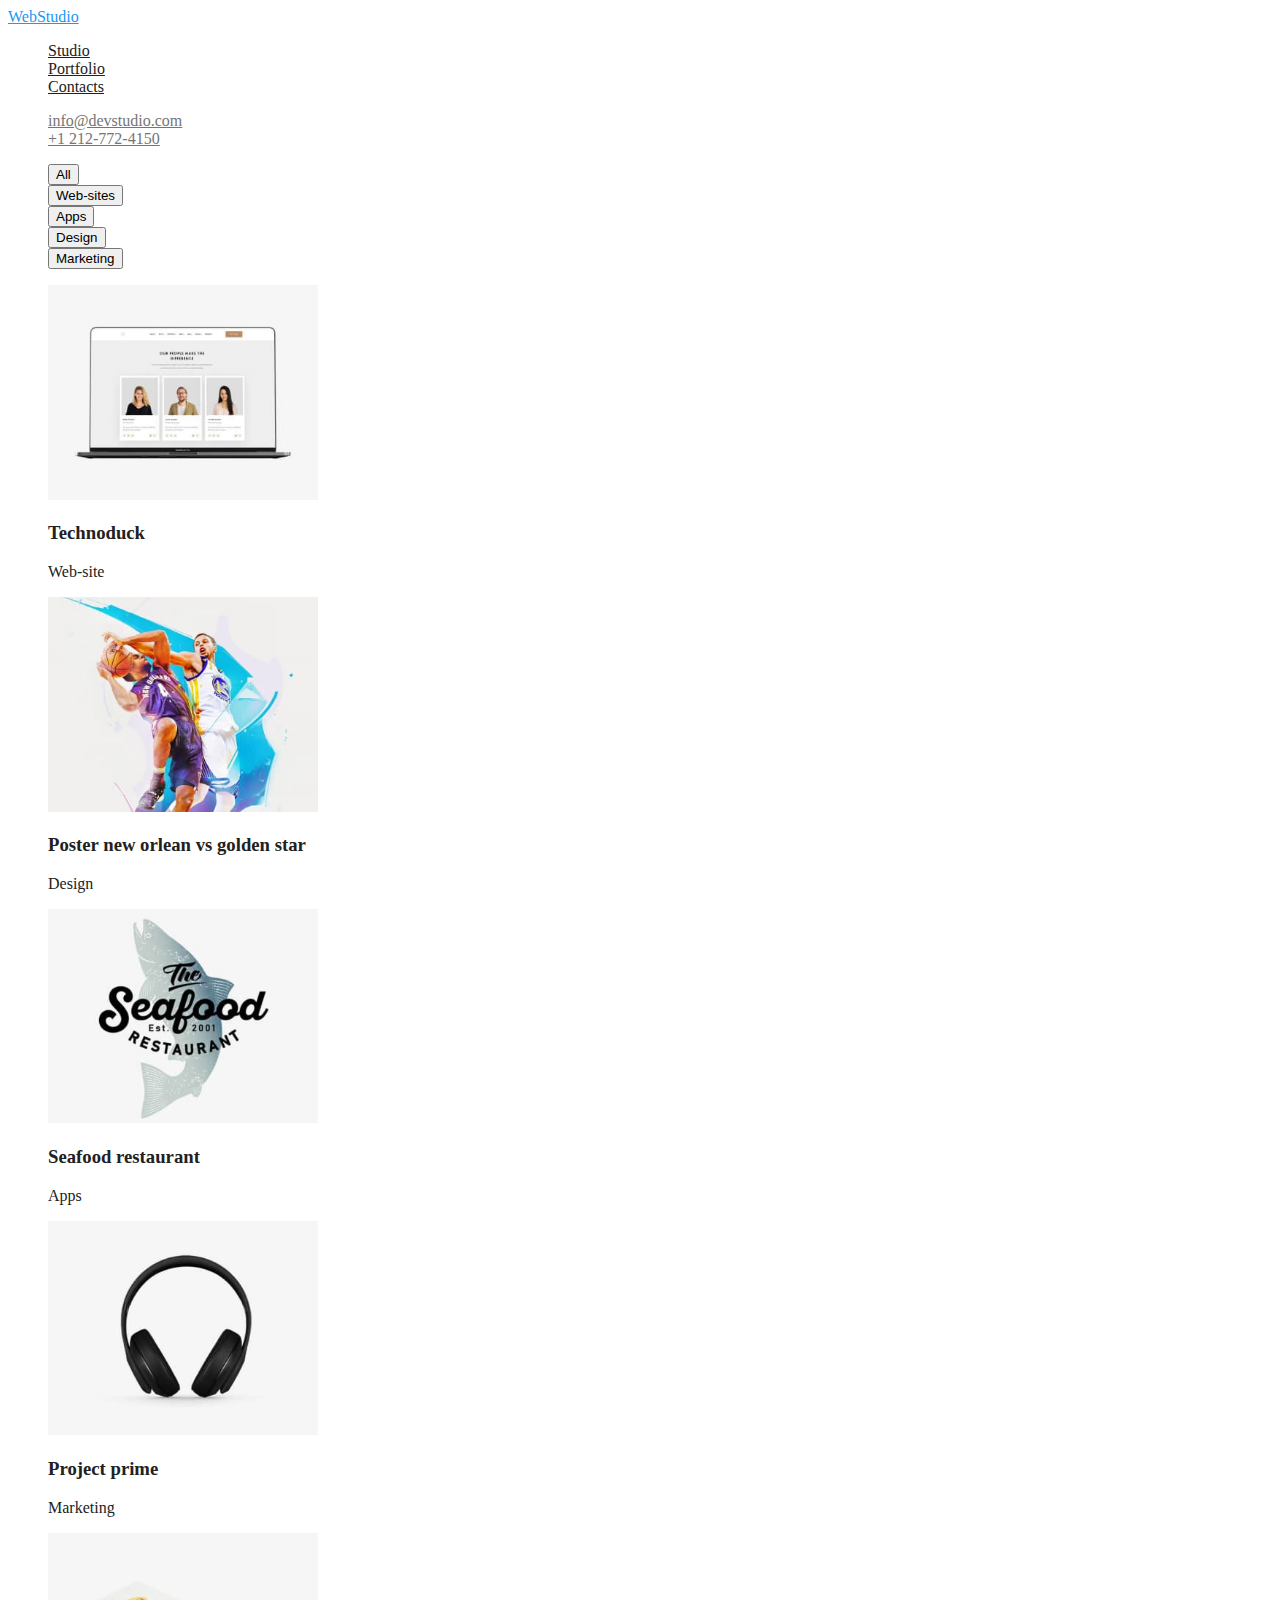
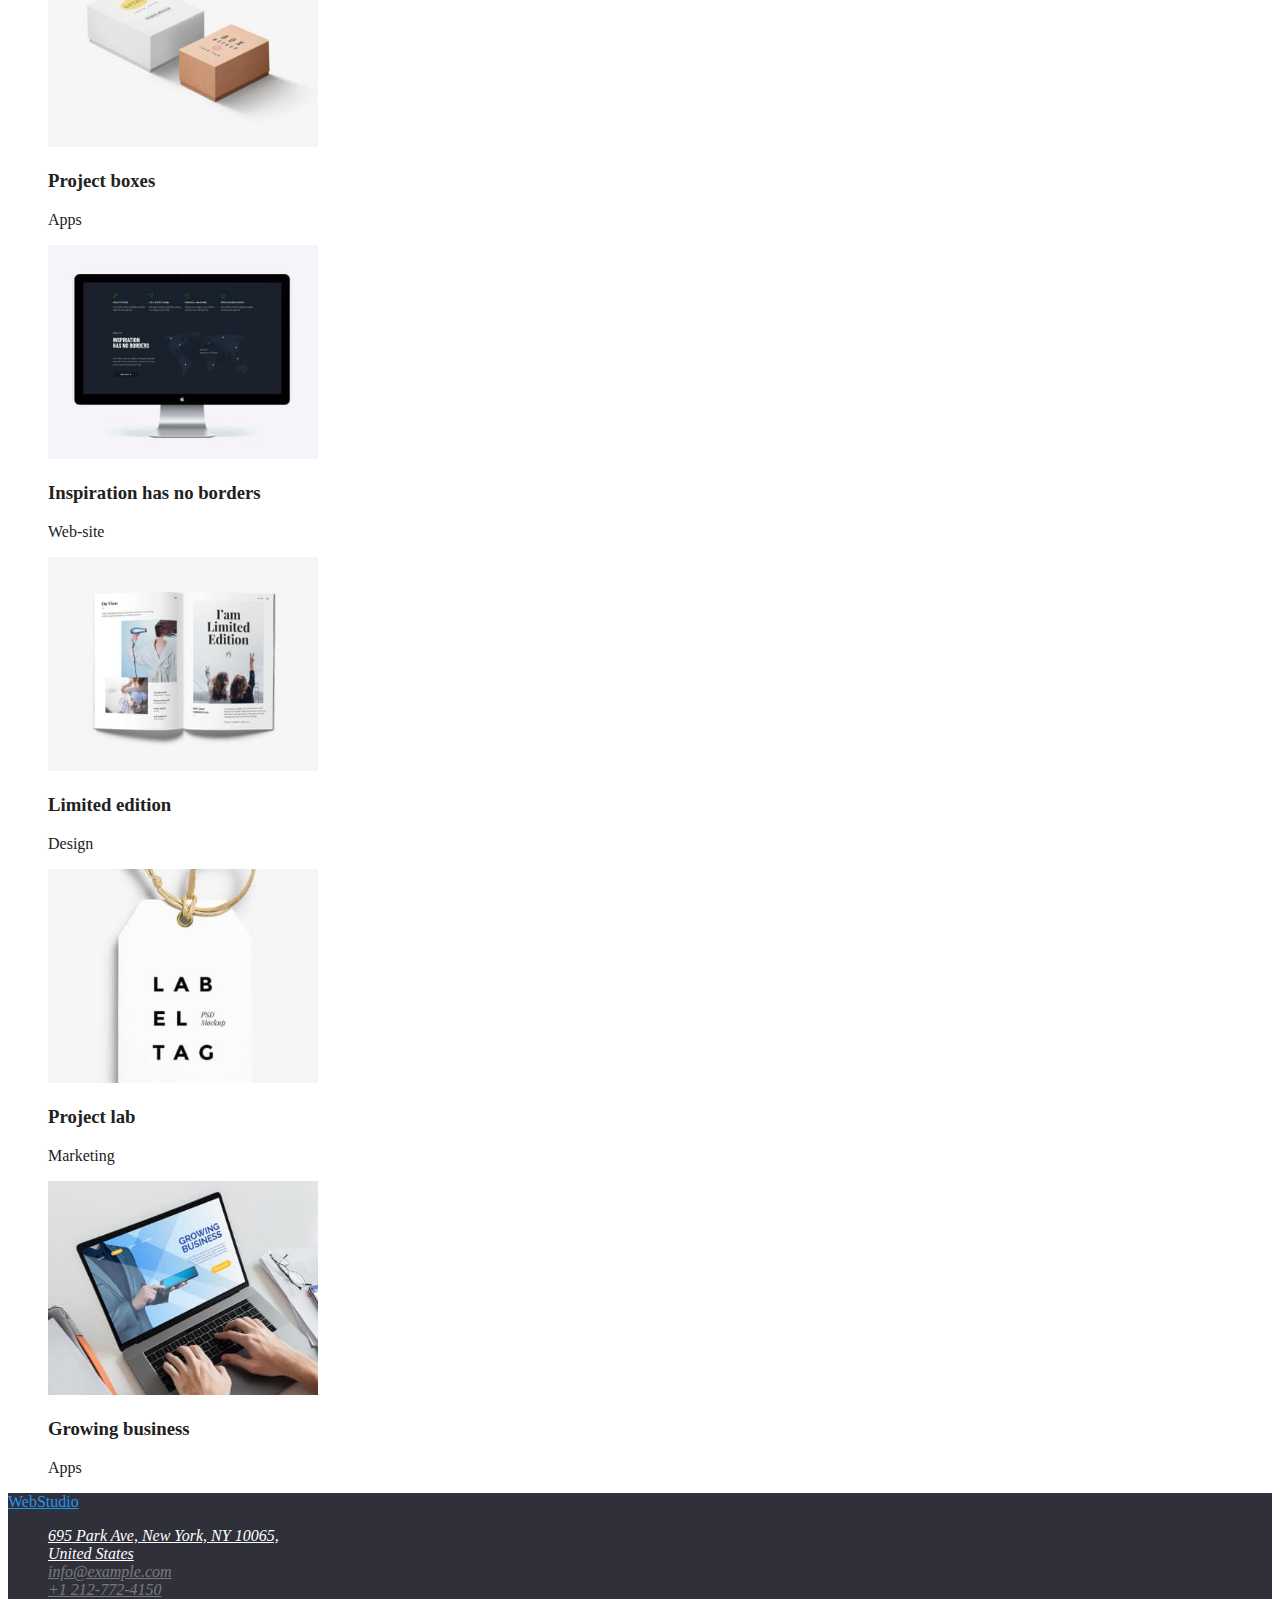
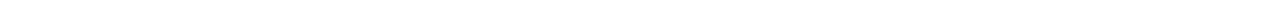
==== portfolio.html @ e053b5c0 "Добавляє стилі кнопкам та силкам" ====
<!DOCTYPE html>
<html lang="en">
<head>
    <meta charset="UTF-8">
    <meta http-equiv="X-UA-Compatible" content="IE=edge">
    <meta name="viewport" content="width=device-width, initial-scale=1.0">
    <title>Potfolio</title>
    <link rel="stylesheet" href="./css/styles.css">
</head>
<body>
    <header>
        <nav class="nav">
            <a href="./index.html" class="nav-logo">WebStudio</a>
            <ul class="nav-list">
                <li><a href="./index.html" class="nav-link">Studio</a></li>
                <li><a href="./portfolio.html" class="nav-link">Portfolio</a></li>
                <li><a href="" class="nav-link">Contacts</a></li>
            </ul>
        </nav>
       <ul class="lists">
        <li><a href="mailto:info@devstudio.com" class="list-link">info@devstudio.com</a></li>
        <li><a href="tel:+12127724150" class="list-link">+1 212-772-4150</a></li>
       </ul>
    </header>
    <main>
        <section>
            <h2 hidden>Links</h2>
            <ul class="lists">
                <li><button type="button" class="list-btn">All</button></li>
                <li><button type="button" class="list-btn">Web-sites</button></li>
                <li><button type="button" class="list-btn">Apps</button></li>
                <li><button type="button" class="list-btn">Design</button></li>
                <li><button type="button" class="list-btn">Marketing</button></li>
            </ul>
            <ul class="lists">
                <li>
                        <img src="./images/technoduck.jpg" alt="technoduck" width="270">
                        <h3>Technoduck</h3>
                        <p>Web-site</p>
            
                </li>
                <li>
                        <img src="./images/poster.jpg" alt="poster" width="270">
                        <h3>Poster new orlean vs golden star</h3>
                        <p>Design</p>
                </li>
                <li>
                        <img src="./images/seafood.jpg" alt="seafood" width="270">
                        <h3>Seafood restaurant </h3>
                        <p>Apps</p>
                </li>
                <li>
                        <img src="./images/project.jpg" alt="project" width="270">
                        <h3>Project prime</h3>
                        <p>Marketing</p>
                </li>
                <li>
                        <img src="./images/project-boxes.jpg" alt="project-boxes" width="270">
                        <h3>Project boxes</h3>
                        <p>Apps</p>
                </li>
                <li>
                        <img src="./images/inspiration.jpg" alt="inspiration" width="270">
                        <h3>Inspiration has no borders</h3>
                        <p>Web-site</p>
                </li>
                <li>
                        <img src="./images/limited.jpg" alt="limited" width="270">
                        <h3>Limited edition</h3>
                        <p>Design</p>
                </li>
                <li>
                        <img src="./images/project-lab.jpg" alt="project-lab" width="270">
                        <h3>Project lab</h3>
                        <p>Marketing</p>
                </li>
                <li>
                        <img src="./images/growing.jpg" alt="growing" width="270">
                        <h3>Growing business</h3>
                        <p>Apps</p>
                </li>
            </ul>
        </section>
    </main>
    <footer class="footer">
    <a href="./index.html" class="nav-logo">WebStudio</a>
    <address>
    <ul class="lists">
        <li><a href="https://goo.gl/maps/N6QWvGhrMjkVAGEb9" target="_blank" rel="noopener noreferrer nofollow" class="link-place">695 Park Ave, New York, NY 10065,<br> United States</a></li>
        <li><a href="mailto:info@example.com" class="link-adress">info@example.com</a></li>
        <li><a href="tel:+12127724150 " class="link-adress">+1 212-772-4150 </a></li>
    </ul>
    </address>
   </footer>
</body>
</html>
---- css/styles.css ----
body{
    color: #212121;
}
/*header*/
.nav-list{
    list-style: none;
}
.nav-logo {
    color: #2196F3;
}
.nav-link{
    color: #212121;
}
.nav-link:hover,.nav-link:focus{
     color: #2196F3;
}
.lists{
    list-style: none;
}
.list-link{
    color: #757575;
}
.list-link:hover,.list-link:focus{
    color: #2196F3;
}
.list-btn:hover, .list-btn:focus{
    background-color: #2196F3;
    color: #FEFEFE;
    cursor: pointer;

}
.section-hero{
    background-color: #2F303A;
}
.title{
    color: #ffff;
}
/*footer*/
.footer{
    background-color: #2F303A;
}
.link-place{
    color: #ffff;

}
.link-place:hover, .link-place:focus{
  color: #2196F3;
}
.link-adress{
    color: #FFFFFF99;
    opacity: 0.6;
}
.link-adress:hover, .link-adress:focus{
    color:#2196F3;
}
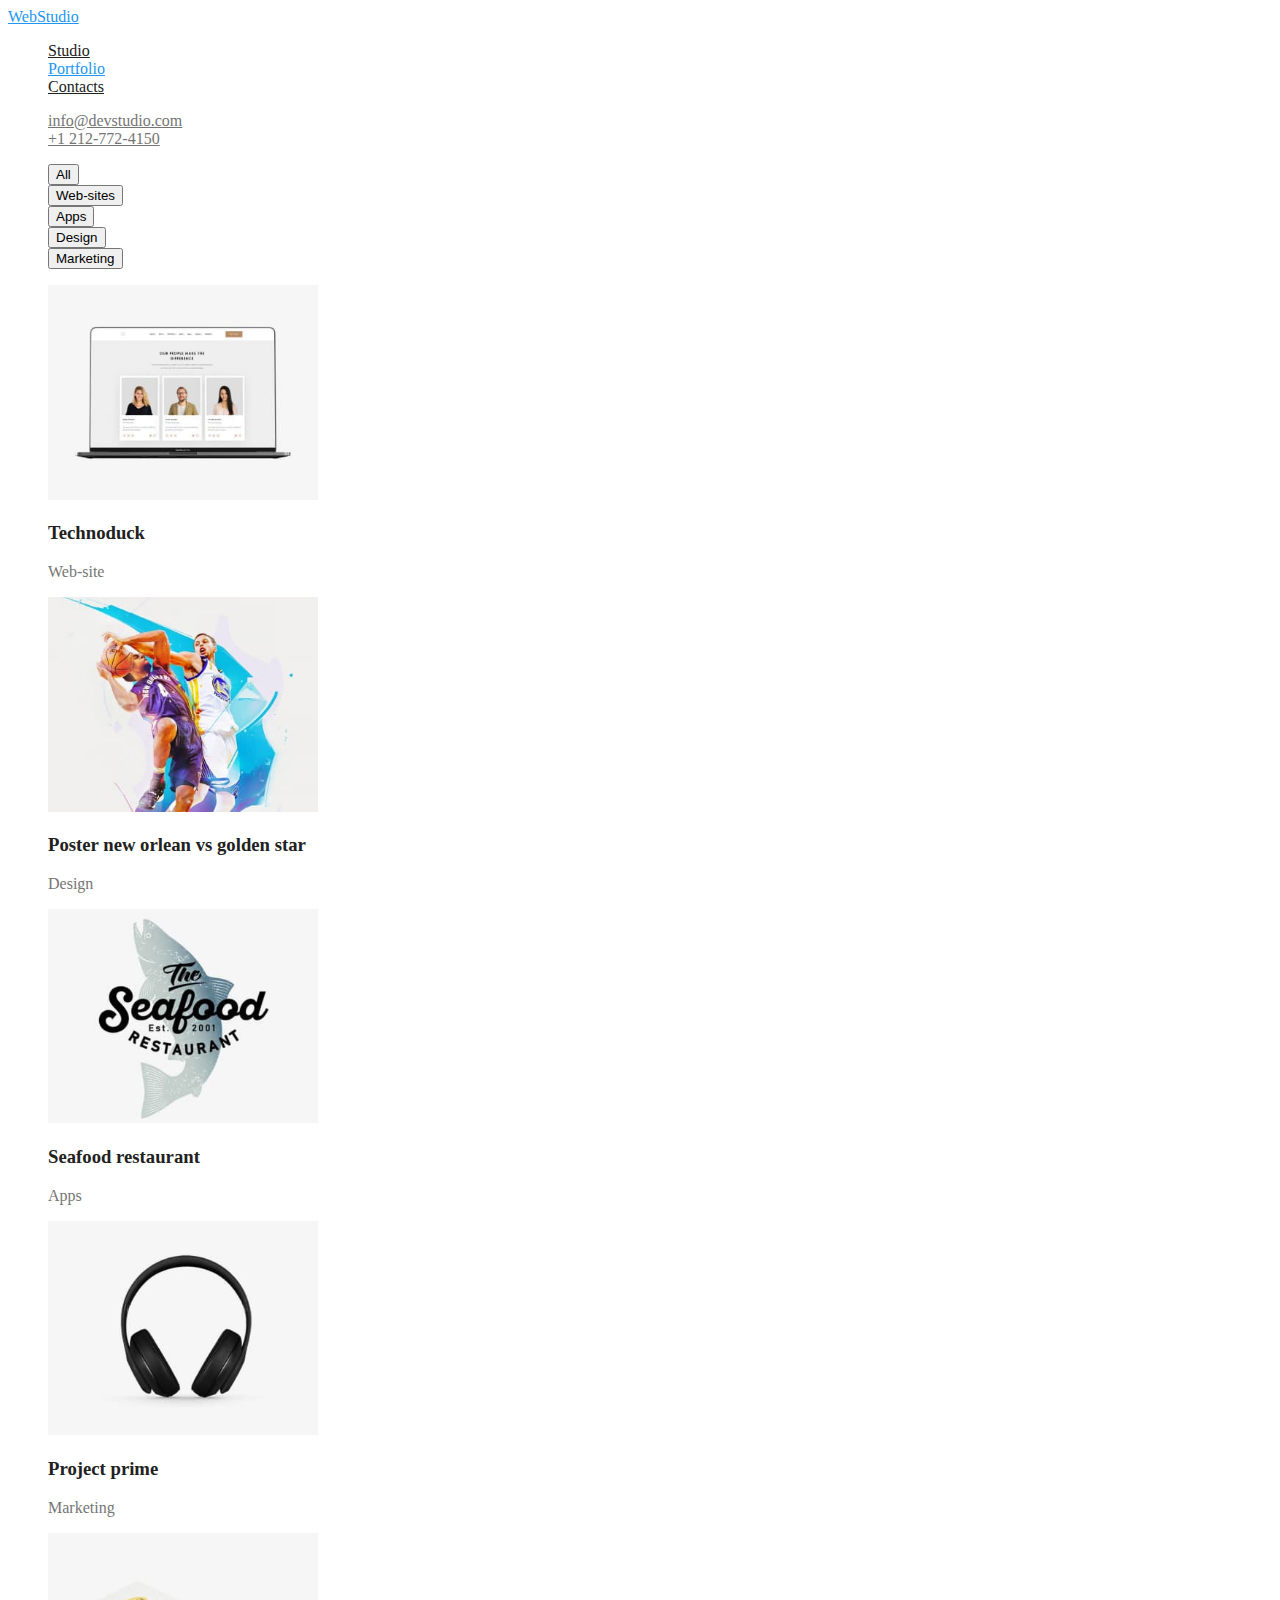
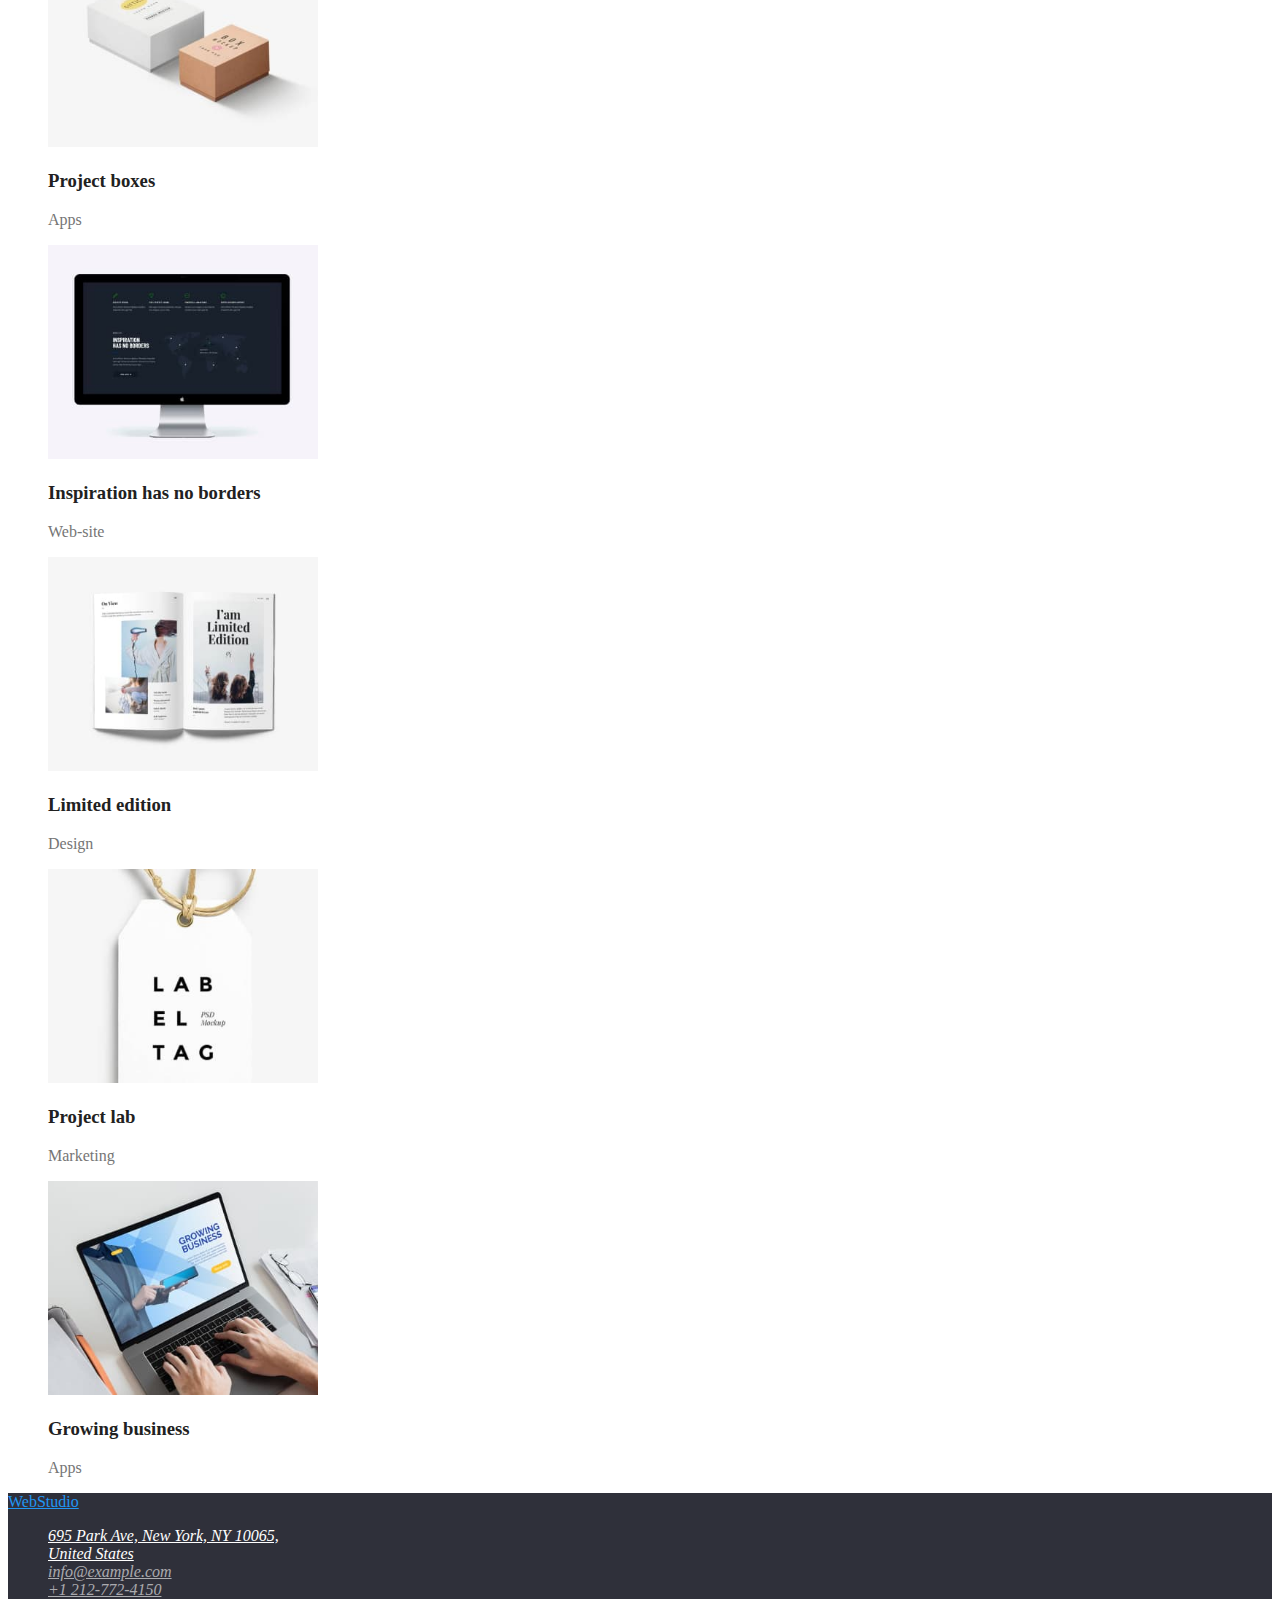
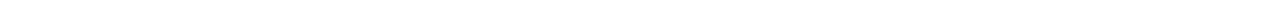
==== commit c98cc373: "add colors" ====
--- a/portfolio.html
+++ b/portfolio.html
@@ -9,12 +9,12 @@
 </head>
 <body>
     <header>
-        <nav class="nav">
-            <a href="./index.html" class="nav-logo">WebStudio</a>
+        <nav class="site-nav">
+            <a href="./index.html" class="logo">WebStudio</a>
             <ul class="nav-list">
-                <li><a href="./index.html" class="nav-link">Studio</a></li>
-                <li><a href="./portfolio.html" class="nav-link">Portfolio</a></li>
-                <li><a href="" class="nav-link">Contacts</a></li>
+                <li><a href="./index.html" class="link">Studio</a></li>
+                <li><a href="./portfolio.html" class="link current">Portfolio</a></li>
+                <li><a href="" class="link">Contacts</a></li>
             </ul>
         </nav>
        <ul class="lists">
@@ -26,64 +26,64 @@
         <section>
             <h2 hidden>Links</h2>
             <ul class="lists">
-                <li><button type="button" class="list-btn">All</button></li>
-                <li><button type="button" class="list-btn">Web-sites</button></li>
-                <li><button type="button" class="list-btn">Apps</button></li>
-                <li><button type="button" class="list-btn">Design</button></li>
-                <li><button type="button" class="list-btn">Marketing</button></li>
+                <li><button type="button" class="button-secondary">All</button></li>
+                <li><button type="button" class="button-secondary">Web-sites</button></li>
+                <li><button type="button" class="button-secondary">Apps</button></li>
+                <li><button type="button" class="button-secondary">Design</button></li>
+                <li><button type="button" class="button-secondary">Marketing</button></li>
             </ul>
             <ul class="lists">
                 <li>
                         <img src="./images/technoduck.jpg" alt="technoduck" width="270">
-                        <h3>Technoduck</h3>
+                        <h3 class="portfolio-title">Technoduck</h3>
                         <p>Web-site</p>
             
                 </li>
                 <li>
                         <img src="./images/poster.jpg" alt="poster" width="270">
-                        <h3>Poster new orlean vs golden star</h3>
+                        <h3 class="portfolio-title">Poster new orlean vs golden star</h3>
                         <p>Design</p>
                 </li>
                 <li>
                         <img src="./images/seafood.jpg" alt="seafood" width="270">
-                        <h3>Seafood restaurant </h3>
+                        <h3 class="portfolio-title">Seafood restaurant </h3>
                         <p>Apps</p>
                 </li>
                 <li>
                         <img src="./images/project.jpg" alt="project" width="270">
-                        <h3>Project prime</h3>
+                        <h3 class="portfolio-title">Project prime</h3>
                         <p>Marketing</p>
                 </li>
                 <li>
                         <img src="./images/project-boxes.jpg" alt="project-boxes" width="270">
-                        <h3>Project boxes</h3>
+                        <h3 class="portfolio-title">Project boxes</h3>
                         <p>Apps</p>
                 </li>
                 <li>
                         <img src="./images/inspiration.jpg" alt="inspiration" width="270">
-                        <h3>Inspiration has no borders</h3>
+                        <h3 class="portfolio-title">Inspiration has no borders</h3>
                         <p>Web-site</p>
                 </li>
                 <li>
                         <img src="./images/limited.jpg" alt="limited" width="270">
-                        <h3>Limited edition</h3>
+                        <h3 class="portfolio-title">Limited edition</h3>
                         <p>Design</p>
                 </li>
                 <li>
                         <img src="./images/project-lab.jpg" alt="project-lab" width="270">
-                        <h3>Project lab</h3>
+                        <h3 class="portfolio-title">Project lab</h3>
                         <p>Marketing</p>
                 </li>
                 <li>
                         <img src="./images/growing.jpg" alt="growing" width="270">
-                        <h3>Growing business</h3>
+                        <h3 class="portfolio-title">Growing business</h3>
                         <p>Apps</p>
                 </li>
             </ul>
         </section>
     </main>
     <footer class="footer">
-    <a href="./index.html" class="nav-logo">WebStudio</a>
+    <a href="./index.html" class="logo">WebStudio</a>
     <address>
     <ul class="lists">
         <li><a href="https://goo.gl/maps/N6QWvGhrMjkVAGEb9" target="_blank" rel="noopener noreferrer nofollow" class="link-place">695 Park Ave, New York, NY 10065,<br> United States</a></li>
--- a/css/styles.css
+++ b/css/styles.css
@@ -1,19 +1,31 @@
 
-body{
-    color: #212121;
+
+/*Variables*/
+:root{
+    --primary-text-color: #757575;
+    --title-text-color: #212121;
+    --accent-color: #2196F3;
+    --background-color: #ffffff;
+}
+main{
+    background-color: var(--background-color);
+    color: var(--primary-text-color);
 }
 /*header*/
 .nav-list{
     list-style: none;
 }
-.nav-logo {
+.logo {
     color: #2196F3;
 }
-.nav-link{
+.site-nav .link{
     color: #212121;
 }
-.nav-link:hover,.nav-link:focus{
+.site-nav .link:hover, .site-nav .link:focus{
      color: #2196F3;
+}
+.site-nav .link.current {
+    color: #2196F3
 }
 .lists{
     list-style: none;
@@ -24,33 +36,52 @@
 .list-link:hover,.list-link:focus{
     color: #2196F3;
 }
-.list-btn:hover, .list-btn:focus{
-    background-color: #2196F3;
+.hero .button-primary{
+background-color: var(--accent-color);
+color: #FEFEFE;
+cursor: pointer;
+}
+.button-secondary:hover, .button-secondary:focus{
+    background-color: var(--accent-color);
     color: #FEFEFE;
     cursor: pointer;
 
 }
-.section-hero{
+
+.hero{
     background-color: #2F303A;
 }
+.hero .title{
+    color: #FEFEFE;
+}
 .title{
-    color: #ffff;
+    color: var(--title-text-color);
+}
+.section-title{
+    color: var(--title-text-color)
+}
+.subtitle{
+    color: var(--title-text-color);
 }
 /*footer*/
 .footer{
     background-color: #2F303A;
 }
 .link-place{
-    color: #ffff;
-
+    color: var(--background-color);
 }
 .link-place:hover, .link-place:focus{
-  color: #2196F3;
+  color: var(--accent-color);
 }
 .link-adress{
-    color: #FFFFFF99;
-    opacity: 0.6;
+    color: rgba(255, 255, 255, 0.6)
 }
 .link-adress:hover, .link-adress:focus{
-    color:#2196F3;
+    color: var(--accent-color);
+}
+.portfolio-title{
+    color: var(--title-text-color)
+}
+.section{
+    background-color: #F5F4FA;
 }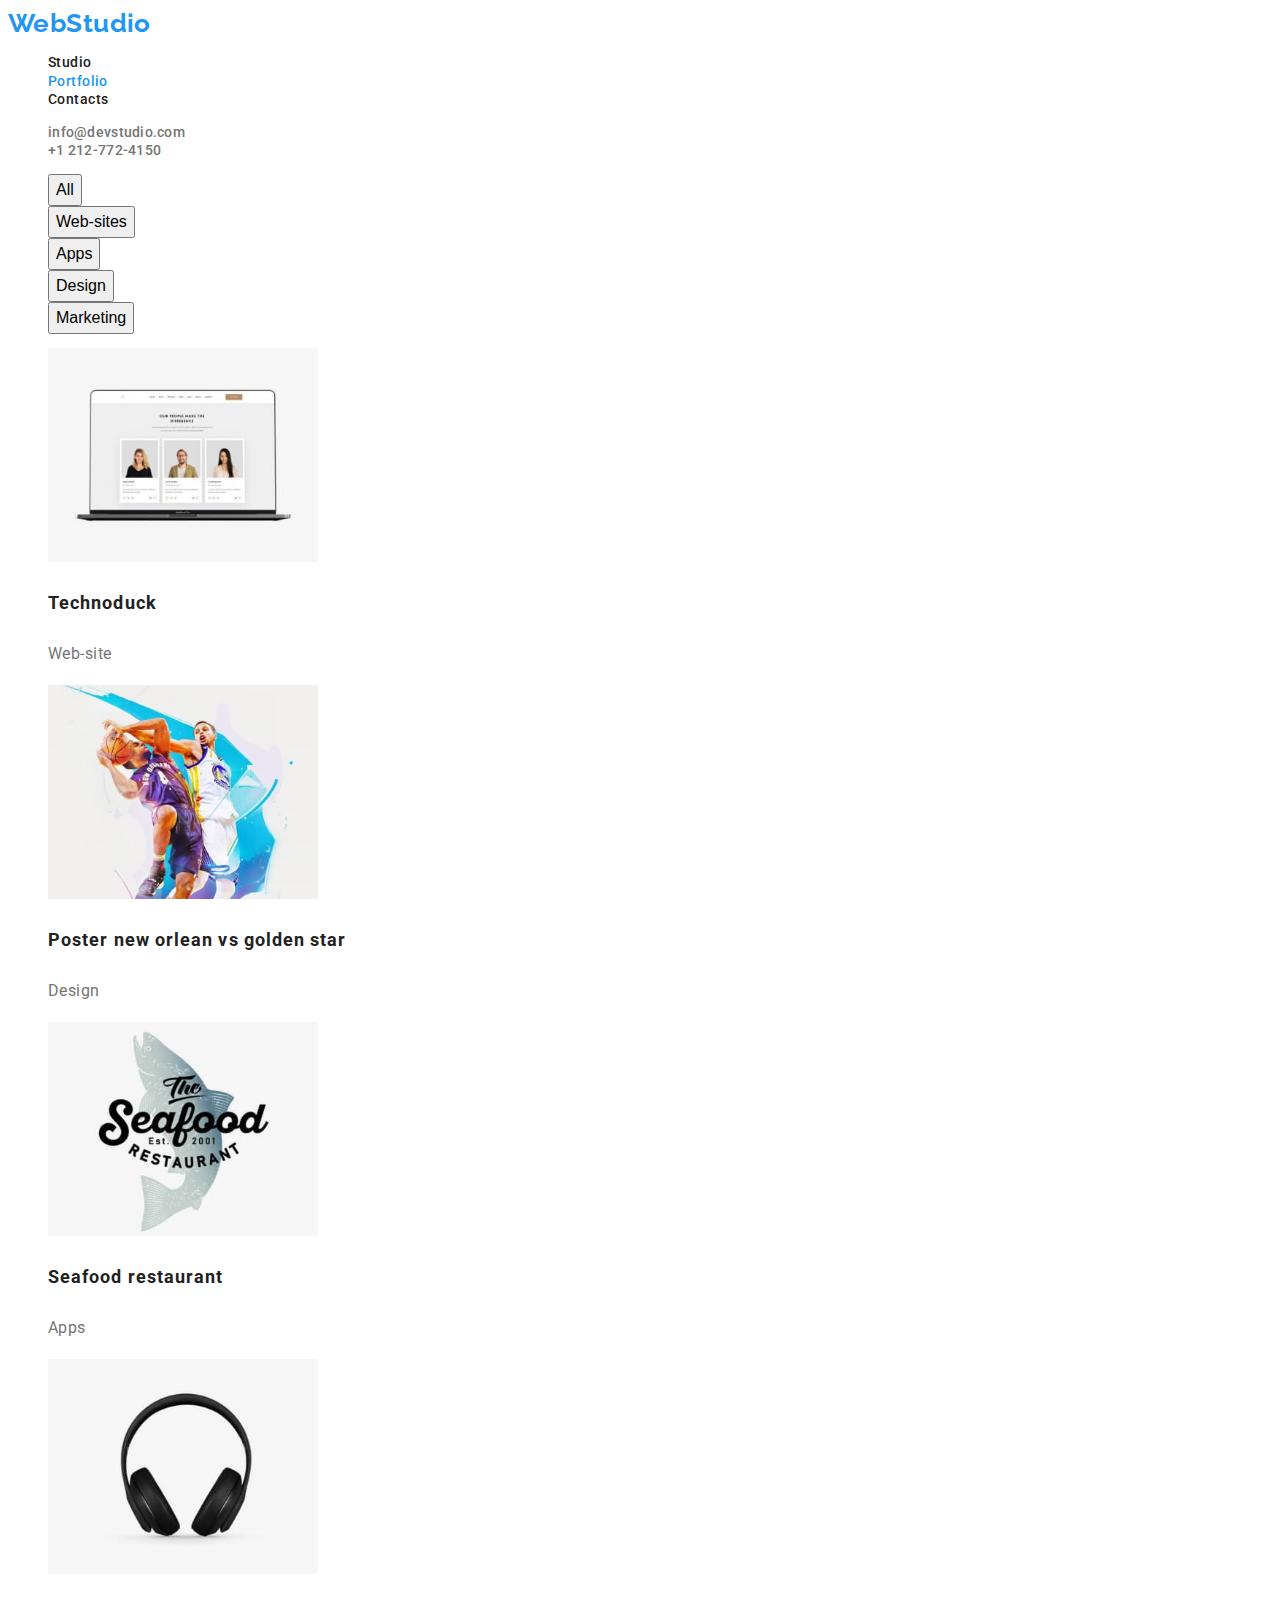
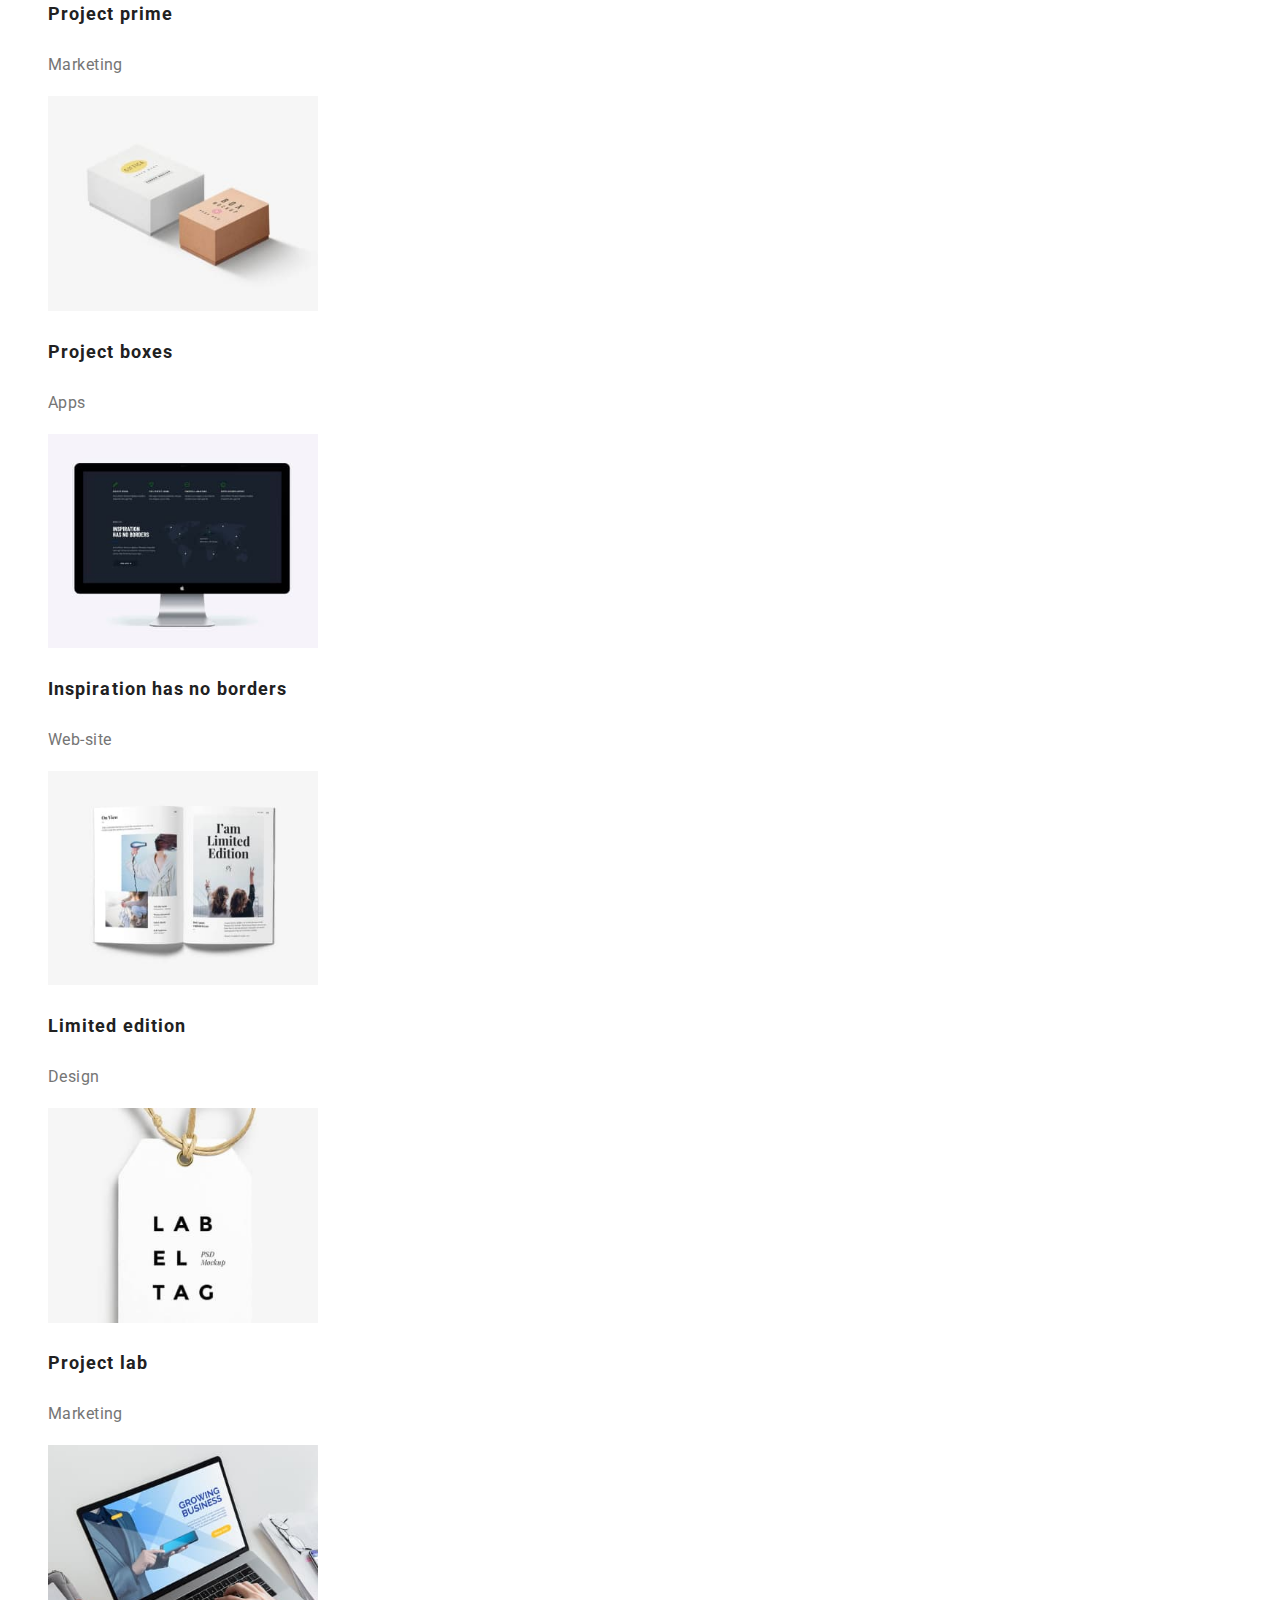
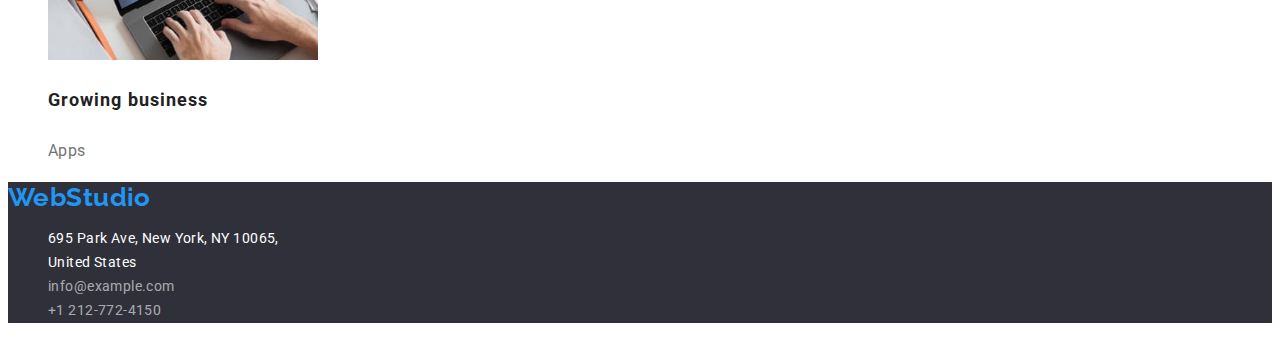
==== commit 3e1f29b4: "Добавляет шрифты и цвета" ====
--- a/portfolio.html
+++ b/portfolio.html
@@ -1,96 +1,132 @@
 <!DOCTYPE html>
 <html lang="en">
-<head>
-    <meta charset="UTF-8">
-    <meta http-equiv="X-UA-Compatible" content="IE=edge">
-    <meta name="viewport" content="width=device-width, initial-scale=1.0">
+  <head>
+    <meta charset="UTF-8" />
+    <meta http-equiv="X-UA-Compatible" content="IE=edge" />
+    <meta name="viewport" content="width=device-width, initial-scale=1.0" />
     <title>Potfolio</title>
-    <link rel="stylesheet" href="./css/styles.css">
-</head>
-<body>
+    <link rel="preconnect" href="https://fonts.googleapis.com" />
+    <link rel="preconnect" href="https://fonts.gstatic.com" crossorigin />
+    <link
+      href="https://fonts.googleapis.com/css2?family=Raleway:wght@700&family=Roboto:wght@400;500;700;900&display=swap"
+      rel="stylesheet"
+    />
+    <link rel="stylesheet" href="./css/styles.css" />
+  </head>
+  <body>
     <header>
-        <nav class="site-nav">
-            <a href="./index.html" class="logo">WebStudio</a>
-            <ul class="nav-list">
-                <li><a href="./index.html" class="link">Studio</a></li>
-                <li><a href="./portfolio.html" class="link current">Portfolio</a></li>
-                <li><a href="" class="link">Contacts</a></li>
-            </ul>
-        </nav>
-       <ul class="lists">
-        <li><a href="mailto:info@devstudio.com" class="list-link">info@devstudio.com</a></li>
-        <li><a href="tel:+12127724150" class="list-link">+1 212-772-4150</a></li>
-       </ul>
+      <nav class="site-nav">
+        <a href="./index.html" class="logo">WebStudio</a>
+        <ul class="nav-list">
+          <li><a href="./index.html" class="link">Studio</a></li>
+          <li><a href="./portfolio.html" class="link current">Portfolio</a></li>
+          <li><a href="" class="link">Contacts</a></li>
+        </ul>
+      </nav>
+      <ul class="lists">
+        <li>
+          <a href="mailto:info@devstudio.com" class="list-link"
+            >info@devstudio.com</a
+          >
+        </li>
+        <li>
+          <a href="tel:+12127724150" class="list-link">+1 212-772-4150</a>
+        </li>
+      </ul>
     </header>
     <main>
-        <section>
-            <h2 hidden>Links</h2>
-            <ul class="lists">
-                <li><button type="button" class="button-secondary">All</button></li>
-                <li><button type="button" class="button-secondary">Web-sites</button></li>
-                <li><button type="button" class="button-secondary">Apps</button></li>
-                <li><button type="button" class="button-secondary">Design</button></li>
-                <li><button type="button" class="button-secondary">Marketing</button></li>
-            </ul>
-            <ul class="lists">
-                <li>
-                        <img src="./images/technoduck.jpg" alt="technoduck" width="270">
-                        <h3 class="portfolio-title">Technoduck</h3>
-                        <p>Web-site</p>
-            
-                </li>
-                <li>
-                        <img src="./images/poster.jpg" alt="poster" width="270">
-                        <h3 class="portfolio-title">Poster new orlean vs golden star</h3>
-                        <p>Design</p>
-                </li>
-                <li>
-                        <img src="./images/seafood.jpg" alt="seafood" width="270">
-                        <h3 class="portfolio-title">Seafood restaurant </h3>
-                        <p>Apps</p>
-                </li>
-                <li>
-                        <img src="./images/project.jpg" alt="project" width="270">
-                        <h3 class="portfolio-title">Project prime</h3>
-                        <p>Marketing</p>
-                </li>
-                <li>
-                        <img src="./images/project-boxes.jpg" alt="project-boxes" width="270">
-                        <h3 class="portfolio-title">Project boxes</h3>
-                        <p>Apps</p>
-                </li>
-                <li>
-                        <img src="./images/inspiration.jpg" alt="inspiration" width="270">
-                        <h3 class="portfolio-title">Inspiration has no borders</h3>
-                        <p>Web-site</p>
-                </li>
-                <li>
-                        <img src="./images/limited.jpg" alt="limited" width="270">
-                        <h3 class="portfolio-title">Limited edition</h3>
-                        <p>Design</p>
-                </li>
-                <li>
-                        <img src="./images/project-lab.jpg" alt="project-lab" width="270">
-                        <h3 class="portfolio-title">Project lab</h3>
-                        <p>Marketing</p>
-                </li>
-                <li>
-                        <img src="./images/growing.jpg" alt="growing" width="270">
-                        <h3 class="portfolio-title">Growing business</h3>
-                        <p>Apps</p>
-                </li>
-            </ul>
-        </section>
+      <section>
+        <h2 hidden>Links</h2>
+        <ul class="lists">
+          <li><button type="button" class="button-secondary">All</button></li>
+          <li>
+            <button type="button" class="button-secondary">Web-sites</button>
+          </li>
+          <li><button type="button" class="button-secondary">Apps</button></li>
+          <li>
+            <button type="button" class="button-secondary">Design</button>
+          </li>
+          <li>
+            <button type="button" class="button-secondary">Marketing</button>
+          </li>
+        </ul>
+        <ul class="lists">
+          <li>
+            <img src="./images/technoduck.jpg" alt="technoduck" width="270" />
+            <h3 class="portfolio-title">Technoduck</h3>
+            <p class="portfolio-title-text">Web-site</p>
+          </li>
+          <li>
+            <img src="./images/poster.jpg" alt="poster" width="270" />
+            <h3 class="portfolio-title">Poster new orlean vs golden star</h3>
+            <p class="portfolio-title-text">Design</p>
+          </li>
+          <li>
+            <img src="./images/seafood.jpg" alt="seafood" width="270" />
+            <h3 class="portfolio-title">Seafood restaurant</h3>
+            <p class="portfolio-title-text">Apps</p>
+          </li>
+          <li>
+            <img src="./images/project.jpg" alt="project" width="270" />
+            <h3 class="portfolio-title">Project prime</h3>
+            <p class="portfolio-title-text">Marketing</p>
+          </li>
+          <li>
+            <img
+              src="./images/project-boxes.jpg"
+              alt="project-boxes"
+              width="270"
+            />
+            <h3 class="portfolio-title">Project boxes</h3>
+            <p class="portfolio-title-text">Apps</p>
+          </li>
+          <li>
+            <img src="./images/inspiration.jpg" alt="inspiration" width="270" />
+            <h3 class="portfolio-title">Inspiration has no borders</h3>
+            <p class="portfolio-title-text">Web-site</p>
+          </li>
+          <li>
+            <img src="./images/limited.jpg" alt="limited" width="270" />
+            <h3 class="portfolio-title">Limited edition</h3>
+            <p class="portfolio-title-text">Design</p>
+          </li>
+          <li>
+            <img src="./images/project-lab.jpg" alt="project-lab" width="270" />
+            <h3 class="portfolio-title">Project lab</h3>
+            <p class="portfolio-title-text">Marketing</p>
+          </li>
+          <li>
+            <img src="./images/growing.jpg" alt="growing" width="270" />
+            <h3 class="portfolio-title">Growing business</h3>
+            <p class="portfolio-title-text">Apps</p>
+          </li>
+        </ul>
+      </section>
     </main>
     <footer class="footer">
-    <a href="./index.html" class="logo">WebStudio</a>
-    <address>
-    <ul class="lists">
-        <li><a href="https://goo.gl/maps/N6QWvGhrMjkVAGEb9" target="_blank" rel="noopener noreferrer nofollow" class="link-place">695 Park Ave, New York, NY 10065,<br> United States</a></li>
-        <li><a href="mailto:info@example.com" class="link-adress">info@example.com</a></li>
-        <li><a href="tel:+12127724150 " class="link-adress">+1 212-772-4150 </a></li>
-    </ul>
-    </address>
-   </footer>
-</body>
-</html>+      <a href="./index.html" class="logo">WebStudio</a>
+      <address>
+        <ul class="lists">
+          <li>
+            <a
+              href="https://goo.gl/maps/N6QWvGhrMjkVAGEb9"
+              target="_blank"
+              rel="noopener noreferrer nofollow"
+              class="link-place"
+              >695 Park Ave, New York, NY 10065,<br />
+              United States</a
+            >
+          </li>
+          <li>
+            <a href="mailto:info@example.com" class="link-adress"
+              >info@example.com</a
+            >
+          </li>
+          <li>
+            <a href="tel:+12127724150 " class="link-adress">+1 212-772-4150 </a>
+          </li>
+        </ul>
+      </address>
+    </footer>
+  </body>
+</html>
--- a/css/styles.css
+++ b/css/styles.css
@@ -1,87 +1,159 @@
-
-
-/*Variables*/
-:root{
-    --primary-text-color: #757575;
-    --title-text-color: #212121;
-    --accent-color: #2196F3;
-    --background-color: #ffffff;
+/*--------------------------------------------Variables--------------------------------------------*/
+:root {
+  --primary-text-color: #757575;
+  --title-text-color: #212121;
+  --accent-color: #2196f3;
+  --background-color: #ffffff;
 }
-main{
-    background-color: var(--background-color);
-    color: var(--primary-text-color);
+body {
+  background-color: var(--background-color);
+  color: var(--primary-text-color);
+  font-family: "Roboto", sans-serif;
+  letter-spacing: 0.03em;
+  font-size: 14px;
+  line-height: 1.33;
 }
-/*header*/
-.nav-list{
-    list-style: none;
+/*------------------------------------------------header-------------------------------------------*/
+.logo {
+  font-family: "Raleway";
+  font-weight: 700;
+  font-size: 26px;
+  line-height: 1.19;
+  color: var(--accent-color);
+  text-decoration: none;
 }
-.logo {
-    color: #2196F3;
+.nav-list {
+  list-style: none;
 }
-.site-nav .link{
-    color: #212121;
+.site-nav .link {
+  font-weight: 500;
+  letter-spacing: 0.03em;
+  color: var(--title-text-color);
+  text-decoration: none;
 }
-.site-nav .link:hover, .site-nav .link:focus{
-     color: #2196F3;
+.site-nav .link:hover,
+.site-nav .link:focus {
+  color: var(--accent-color);
 }
 .site-nav .link.current {
-    color: #2196F3
+  color: var(--accent-color);
 }
-.lists{
-    list-style: none;
+.lists {
+  list-style: none;
 }
-.list-link{
-    color: #757575;
+.list-link {
+  font-weight: 500;
+  line-height: 1.14;
+  letter-spacing: 0.02em;
+  color: var(--primary-text-color);
+  text-decoration: none;
 }
-.list-link:hover,.list-link:focus{
-    color: #2196F3;
-}
-.hero .button-primary{
-background-color: var(--accent-color);
-color: #FEFEFE;
-cursor: pointer;
-}
-.button-secondary:hover, .button-secondary:focus{
-    background-color: var(--accent-color);
-    color: #FEFEFE;
-    cursor: pointer;
-
+.list-link:hover,
+.list-link:focus {
+  color: var(--accent-color);
 }
 
-.hero{
-    background-color: #2F303A;
+/*----------------------------------------------main Webstudio---------------------------------------------*/
+.hero {
+  background-color: #2f303a;
 }
-.hero .title{
-    color: #FEFEFE;
+.hero .title {
+  font-weight: 900;
+  font-size: 44px;
+  line-height: 1.36;
+  text-align: center;
+  letter-spacing: 0.06em;
+  text-transform: uppercase;
+  color: #fefefe;
 }
-.title{
-    color: var(--title-text-color);
+.hero .button-primary {
+  font-family: "Roboto";
+  font-weight: 700;
+  font-size: 16px;
+  line-height: 1.88;
+  text-align: center;
+  letter-spacing: 0.06em;
+  background-color: var(--accent-color);
+  color: #fefefe;
+  cursor: pointer;
 }
-.section-title{
-    color: var(--title-text-color)
+.section-title {
+  font-weight: 700;
+  text-transform: uppercase;
+  color: var(--title-text-color);
 }
-.subtitle{
-    color: var(--title-text-color);
+.section-title .text {
+  line-height: 1.71;
 }
-/*footer*/
-.footer{
-    background-color: #2F303A;
+.work-title,
+.workers-title {
+  font-weight: 700;
+  font-size: 36px;
+  line-height: 1.17;
+  text-align: center;
+
+  color: var(--title-text-color);
 }
-.link-place{
-    color: var(--background-color);
+.workers {
+  background-color: #f5f4fa;
 }
-.link-place:hover, .link-place:focus{
+.workers .subtitle {
+  font-weight: 500;
+  font-size: 16px;
+  line-height: 1.19;
+
+  color: var(--title-text-color);
+}
+.workers .subtitle-text {
+  font-size: 16px;
+  line-height: 1.19;
+}
+
+/*---------------------------------------------main potfolio-------------------------------------*/
+
+.button-secondary {
+  font-weight: 500;
+  font-size: 16px;
+  line-height: 1.62;
+}
+.button-secondary:hover,
+.button-secondary:focus {
+  background-color: var(--accent-color);
+  color: #fefefe;
+  cursor: pointer;
+}
+.portfolio-title {
+  font-weight: 700;
+  font-size: 18px;
+  line-height: 2;
+  letter-spacing: 0.06em;
+  color: var(--title-text-color);
+}
+.portfolio-title-text {
+  font-size: 16px;
+  line-height: 1.88;
+}
+/*--------------------------------------------------------footer----------------------------------------*/
+.footer {
+  background-color: #2f303a;
+}
+.link-place {
+  font-style: normal;
+  line-height: 1.71;
+  color: var(--background-color);
+  text-decoration: none;
+}
+.link-place:hover,
+.link-place:focus {
   color: var(--accent-color);
 }
-.link-adress{
-    color: rgba(255, 255, 255, 0.6)
+.link-adress {
+  font-style: normal;
+  line-height: 1.71;
+  color: rgba(255, 255, 255, 0.6);
+  text-decoration: none;
 }
-.link-adress:hover, .link-adress:focus{
-    color: var(--accent-color);
+.link-adress:hover,
+.link-adress:focus {
+  color: var(--accent-color);
 }
-.portfolio-title{
-    color: var(--title-text-color)
-}
-.section{
-    background-color: #F5F4FA;
-}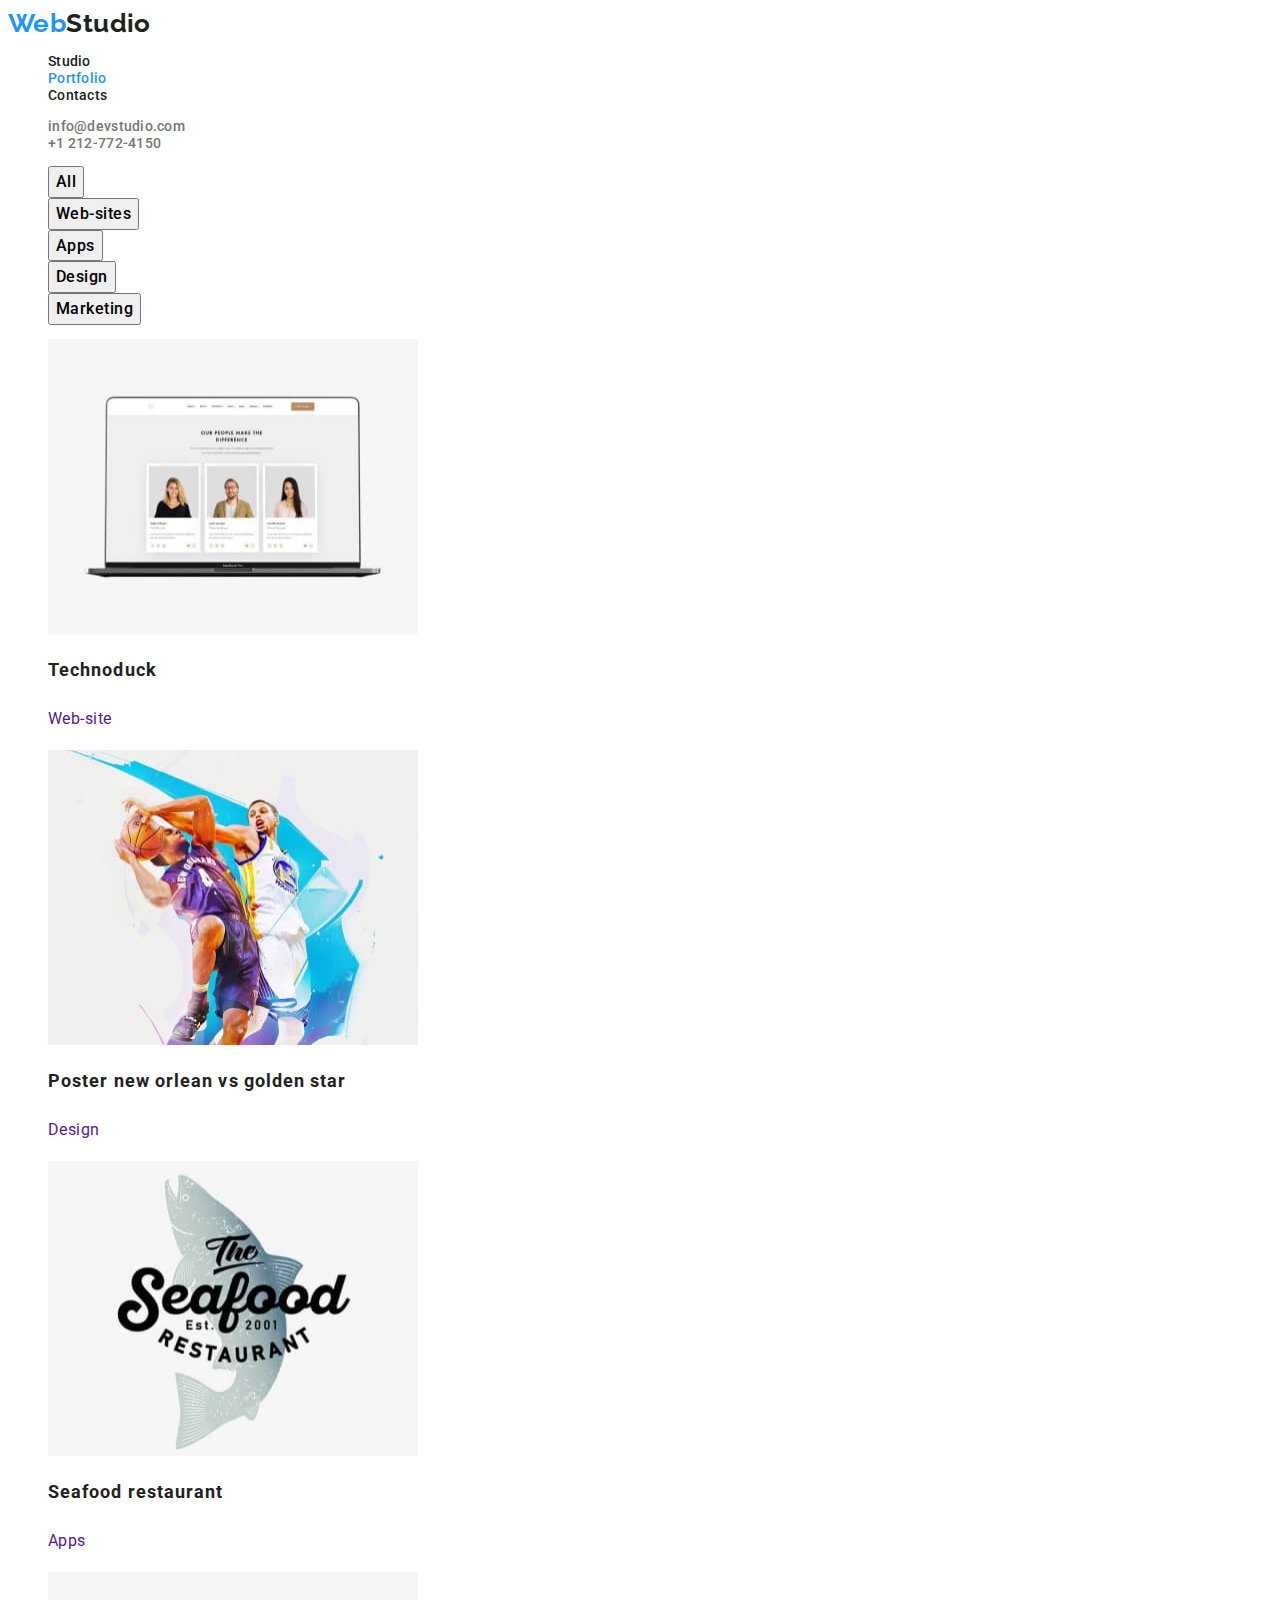
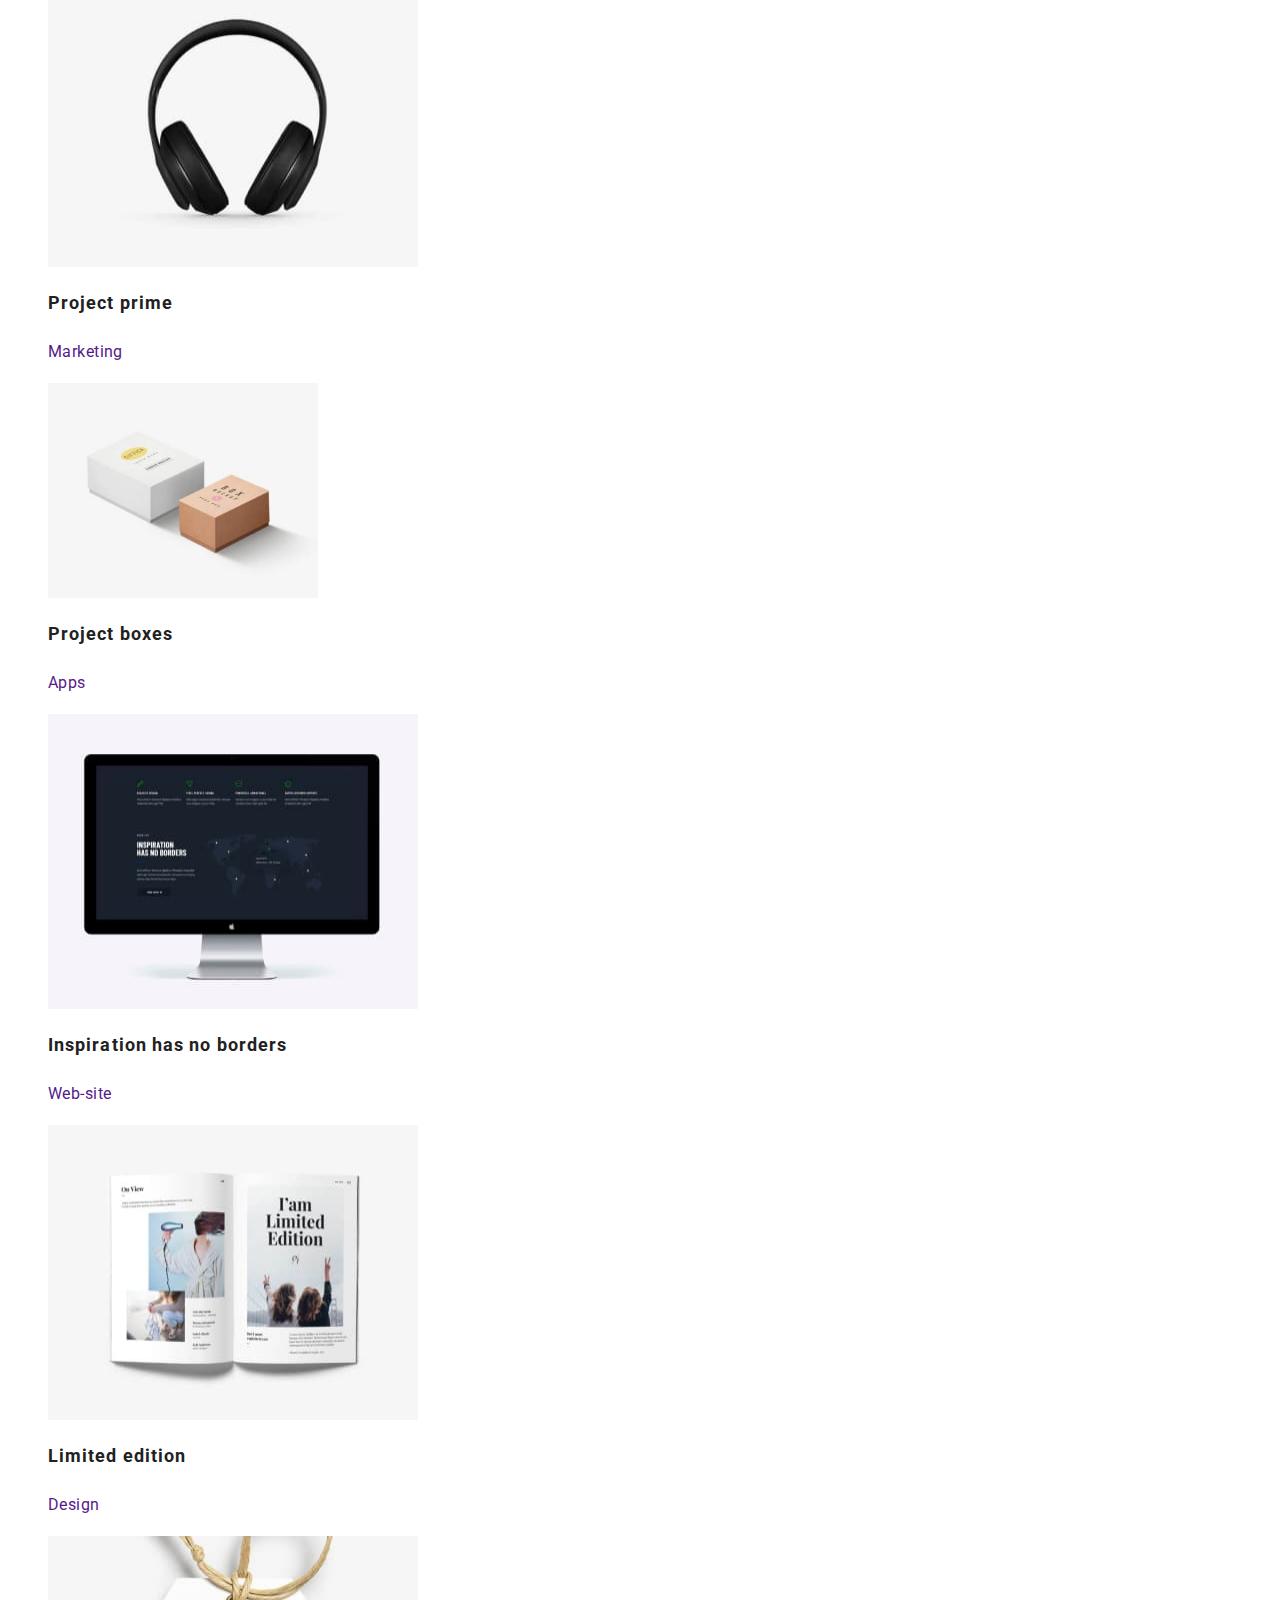
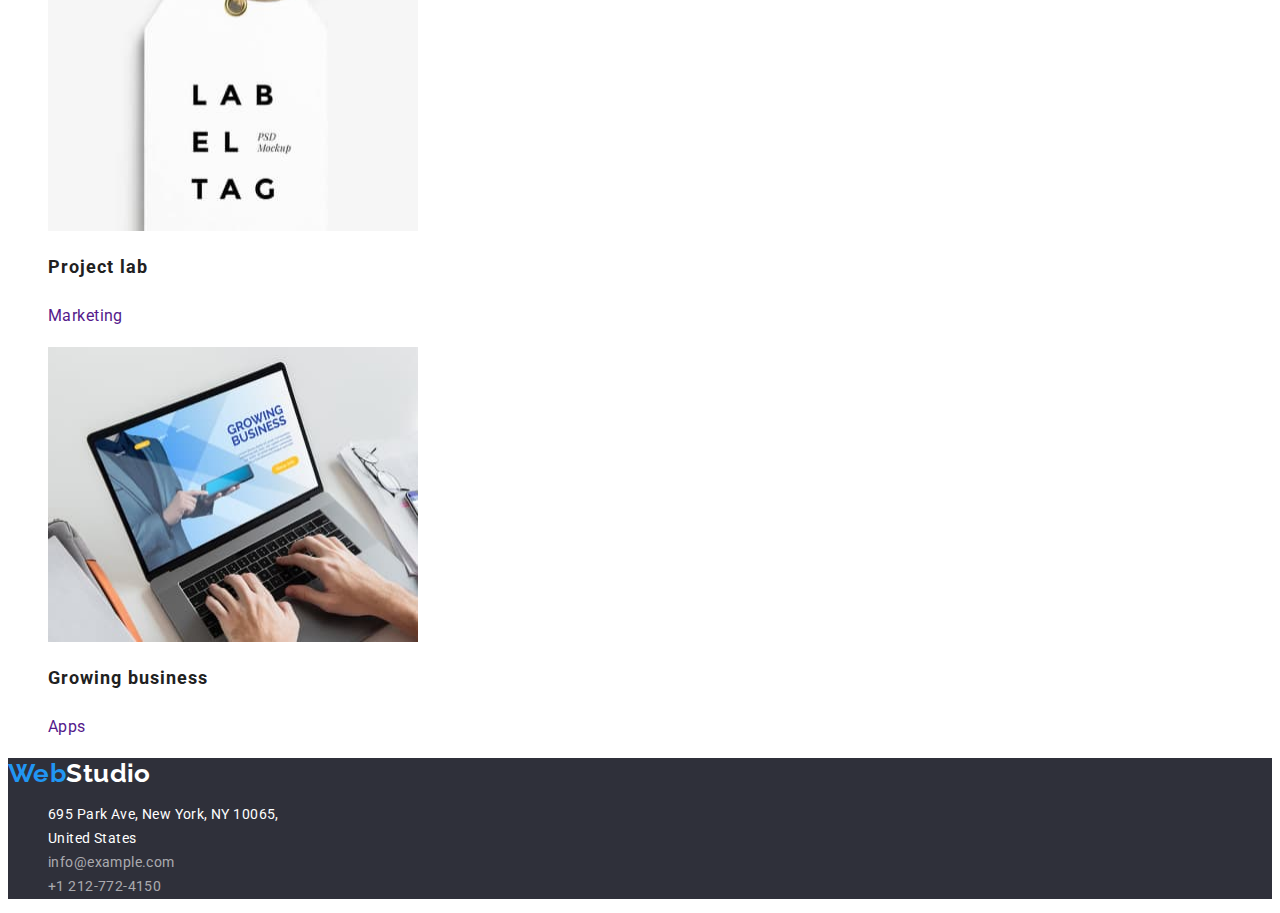
==== commit dea9e22e: "Виправляє помилки" ====
--- a/portfolio.html
+++ b/portfolio.html
@@ -16,7 +16,9 @@
   <body>
     <header>
       <nav class="site-nav">
-        <a href="./index.html" class="logo">WebStudio</a>
+        <a href="./index.html" class="logo"
+          >Web<span class="studio">Studio</span></a
+        >
         <ul class="nav-list">
           <li><a href="./index.html" class="link">Studio</a></li>
           <li><a href="./portfolio.html" class="link current">Portfolio</a></li>
@@ -36,7 +38,7 @@
     </header>
     <main>
       <section>
-        <h2 hidden>Links</h2>
+        <h1 hidden>Portfolio</h1>
         <ul class="lists">
           <li><button type="button" class="button-secondary">All</button></li>
           <li>
@@ -52,59 +54,119 @@
         </ul>
         <ul class="lists">
           <li>
-            <img src="./images/technoduck.jpg" alt="technoduck" width="270" />
-            <h3 class="portfolio-title">Technoduck</h3>
-            <p class="portfolio-title-text">Web-site</p>
+            <a href="" class="portfolio-link">
+              <img
+                src="./images/technoduck.jpg"
+                alt="technoduck"
+                width="370"
+                height="295"
+              />
+              <h2 class="portfolio-title">Technoduck</h2>
+              <p class="portfolio-title-text">Web-site</p>
+            </a>
           </li>
           <li>
-            <img src="./images/poster.jpg" alt="poster" width="270" />
-            <h3 class="portfolio-title">Poster new orlean vs golden star</h3>
-            <p class="portfolio-title-text">Design</p>
+            <a href="" class="portfolio-link">
+              <img
+                src="./images/poster.jpg"
+                alt="poster"
+                width="370"
+                height="295"
+              />
+              <h2 class="portfolio-title">Poster new orlean vs golden star</h2>
+              <p class="portfolio-title-text">Design</p>
+            </a>
           </li>
           <li>
-            <img src="./images/seafood.jpg" alt="seafood" width="270" />
-            <h3 class="portfolio-title">Seafood restaurant</h3>
-            <p class="portfolio-title-text">Apps</p>
+            <a href="" class="portfolio-link">
+              <img
+                src="./images/seafood.jpg"
+                alt="seafood"
+                width="370"
+                height="295"
+              />
+              <h2 class="portfolio-title">Seafood restaurant</h2>
+              <p class="portfolio-title-text">Apps</p>
+            </a>
           </li>
           <li>
-            <img src="./images/project.jpg" alt="project" width="270" />
-            <h3 class="portfolio-title">Project prime</h3>
-            <p class="portfolio-title-text">Marketing</p>
+            <a href="" class="portfolio-link">
+              <img
+                src="./images/project.jpg"
+                alt="project"
+                width="370"
+                height="295"
+              />
+              <h2 class="portfolio-title">Project prime</h2>
+              <p class="portfolio-title-text">Marketing</p>
+            </a>
           </li>
           <li>
-            <img
-              src="./images/project-boxes.jpg"
-              alt="project-boxes"
-              width="270"
-            />
-            <h3 class="portfolio-title">Project boxes</h3>
-            <p class="portfolio-title-text">Apps</p>
+            <a href="" class="portfolio-link">
+              <img
+                src="./images/project-boxes.jpg"
+                alt="project-boxes"
+                width="270"
+              />
+              <h2 class="portfolio-title">Project boxes</h2>
+              <p class="portfolio-title-text">Apps</p>
+            </a>
           </li>
           <li>
-            <img src="./images/inspiration.jpg" alt="inspiration" width="270" />
-            <h3 class="portfolio-title">Inspiration has no borders</h3>
-            <p class="portfolio-title-text">Web-site</p>
+            <a href="" class="portfolio-link">
+              <img
+                src="./images/inspiration.jpg"
+                alt="inspiration"
+                width="370"
+                height="295"
+              />
+              <h2 class="portfolio-title">Inspiration has no borders</h2>
+              <p class="portfolio-title-text">Web-site</p>
+            </a>
           </li>
           <li>
-            <img src="./images/limited.jpg" alt="limited" width="270" />
-            <h3 class="portfolio-title">Limited edition</h3>
-            <p class="portfolio-title-text">Design</p>
+            <a href="" class="portfolio-link">
+              <img
+                src="./images/limited.jpg"
+                alt="limited"
+                width="370"
+                height="295"
+              />
+              <h2 class="portfolio-title">Limited edition</h2>
+              <p class="portfolio-title-text">Design</p>
+            </a>
           </li>
           <li>
-            <img src="./images/project-lab.jpg" alt="project-lab" width="270" />
-            <h3 class="portfolio-title">Project lab</h3>
-            <p class="portfolio-title-text">Marketing</p>
+            <a href="" class="portfolio-link">
+              <img
+                src="./images/project-lab.jpg"
+                alt="project-lab"
+                width="370"
+                height="295"
+              />
+              <h2 class="portfolio-title">Project lab</h2>
+              <p class="portfolio-title-text">Marketing</p>
+            </a>
           </li>
           <li>
-            <img src="./images/growing.jpg" alt="growing" width="270" />
-            <h3 class="portfolio-title">Growing business</h3>
-            <p class="portfolio-title-text">Apps</p>
+            <a href="" class="portfolio-link">
+              <img
+                src="./images/growing.jpg"
+                alt="growing"
+                width="370"
+                height="295"
+              />
+              <h2 class="portfolio-title">Growing business</h2>
+              <p class="portfolio-title-text">Apps</p>
+            </a>
           </li>
         </ul>
       </section>
     </main>
     <footer class="footer">
-      <a href="./index.html" class="logo">WebStudio</a>
+      <a href="./index.html" class="logo"
+        >Web<span class="logo-studio">Studio</span></a
+      >
       <address>
         <ul class="lists">
           <li>
--- a/css/styles.css
+++ b/css/styles.css
@@ -4,6 +4,8 @@
   --title-text-color: #212121;
   --accent-color: #2196f3;
   --background-color: #ffffff;
+  --secondary-title-color: #fefefe;
+  --place-color: rgba(255, 255, 255, 0.6);
 }
 body {
   background-color: var(--background-color);
@@ -11,25 +13,28 @@
   font-family: "Roboto", sans-serif;
   letter-spacing: 0.03em;
   font-size: 14px;
-  line-height: 1.33;
 }
 /*------------------------------------------------header-------------------------------------------*/
 .logo {
-  font-family: "Raleway";
+  font-family: "Raleway", sans-serif;
   font-weight: 700;
   font-size: 26px;
   line-height: 1.19;
   color: var(--accent-color);
   text-decoration: none;
 }
+.studio {
+  color: var(--title-text-color);
+}
 .nav-list {
   list-style: none;
 }
 .site-nav .link {
   font-weight: 500;
-  letter-spacing: 0.03em;
+  letter-spacing: 0.02em;
   color: var(--title-text-color);
   text-decoration: none;
+  line-height: 1.14;
 }
 .site-nav .link:hover,
 .site-nav .link:focus {
@@ -64,25 +69,31 @@
   text-align: center;
   letter-spacing: 0.06em;
   text-transform: uppercase;
-  color: #fefefe;
+  color: var(--secondary-title-color);
 }
 .hero .button-primary {
-  font-family: "Roboto";
+  font-family: inherit;
   font-weight: 700;
   font-size: 16px;
   line-height: 1.88;
   text-align: center;
   letter-spacing: 0.06em;
   background-color: var(--accent-color);
-  color: #fefefe;
+  color: var(--secondary-title-color);
   cursor: pointer;
 }
+.button-primary:hover,
+.button-primary:focus {
+  background-color: #188ce8;
+}
 .section-title {
+  font-size: 14px;
   font-weight: 700;
   text-transform: uppercase;
   color: var(--title-text-color);
+  line-height: 1.14;
 }
-.section-title .text {
+.text {
   line-height: 1.71;
 }
 .work-title,
@@ -94,9 +105,7 @@
 
   color: var(--title-text-color);
 }
-.workers {
-  background-color: #f5f4fa;
-}
+
 .workers .subtitle {
   font-weight: 500;
   font-size: 16px;
@@ -112,15 +121,24 @@
 /*---------------------------------------------main potfolio-------------------------------------*/
 
 .button-secondary {
+  font-family: inherit;
   font-weight: 500;
   font-size: 16px;
   line-height: 1.62;
+  letter-spacing: 0.03em;
 }
 .button-secondary:hover,
 .button-secondary:focus {
   background-color: var(--accent-color);
-  color: #fefefe;
+  color: var(--secondary-title-color);
   cursor: pointer;
+}
+.portfolio-link {
+  text-decoration: none;
+}
+.portfolio-link:hover,
+.portfolio-link:focus {
+  color: var(--accent-color);
 }
 .portfolio-title {
   font-weight: 700;
@@ -137,6 +155,9 @@
 .footer {
   background-color: #2f303a;
 }
+.logo-studio {
+  color: var(--background-color);
+}
 .link-place {
   font-style: normal;
   line-height: 1.71;
@@ -150,7 +171,7 @@
 .link-adress {
   font-style: normal;
   line-height: 1.71;
-  color: rgba(255, 255, 255, 0.6);
+  color: var(--place-color);
   text-decoration: none;
 }
 .link-adress:hover,
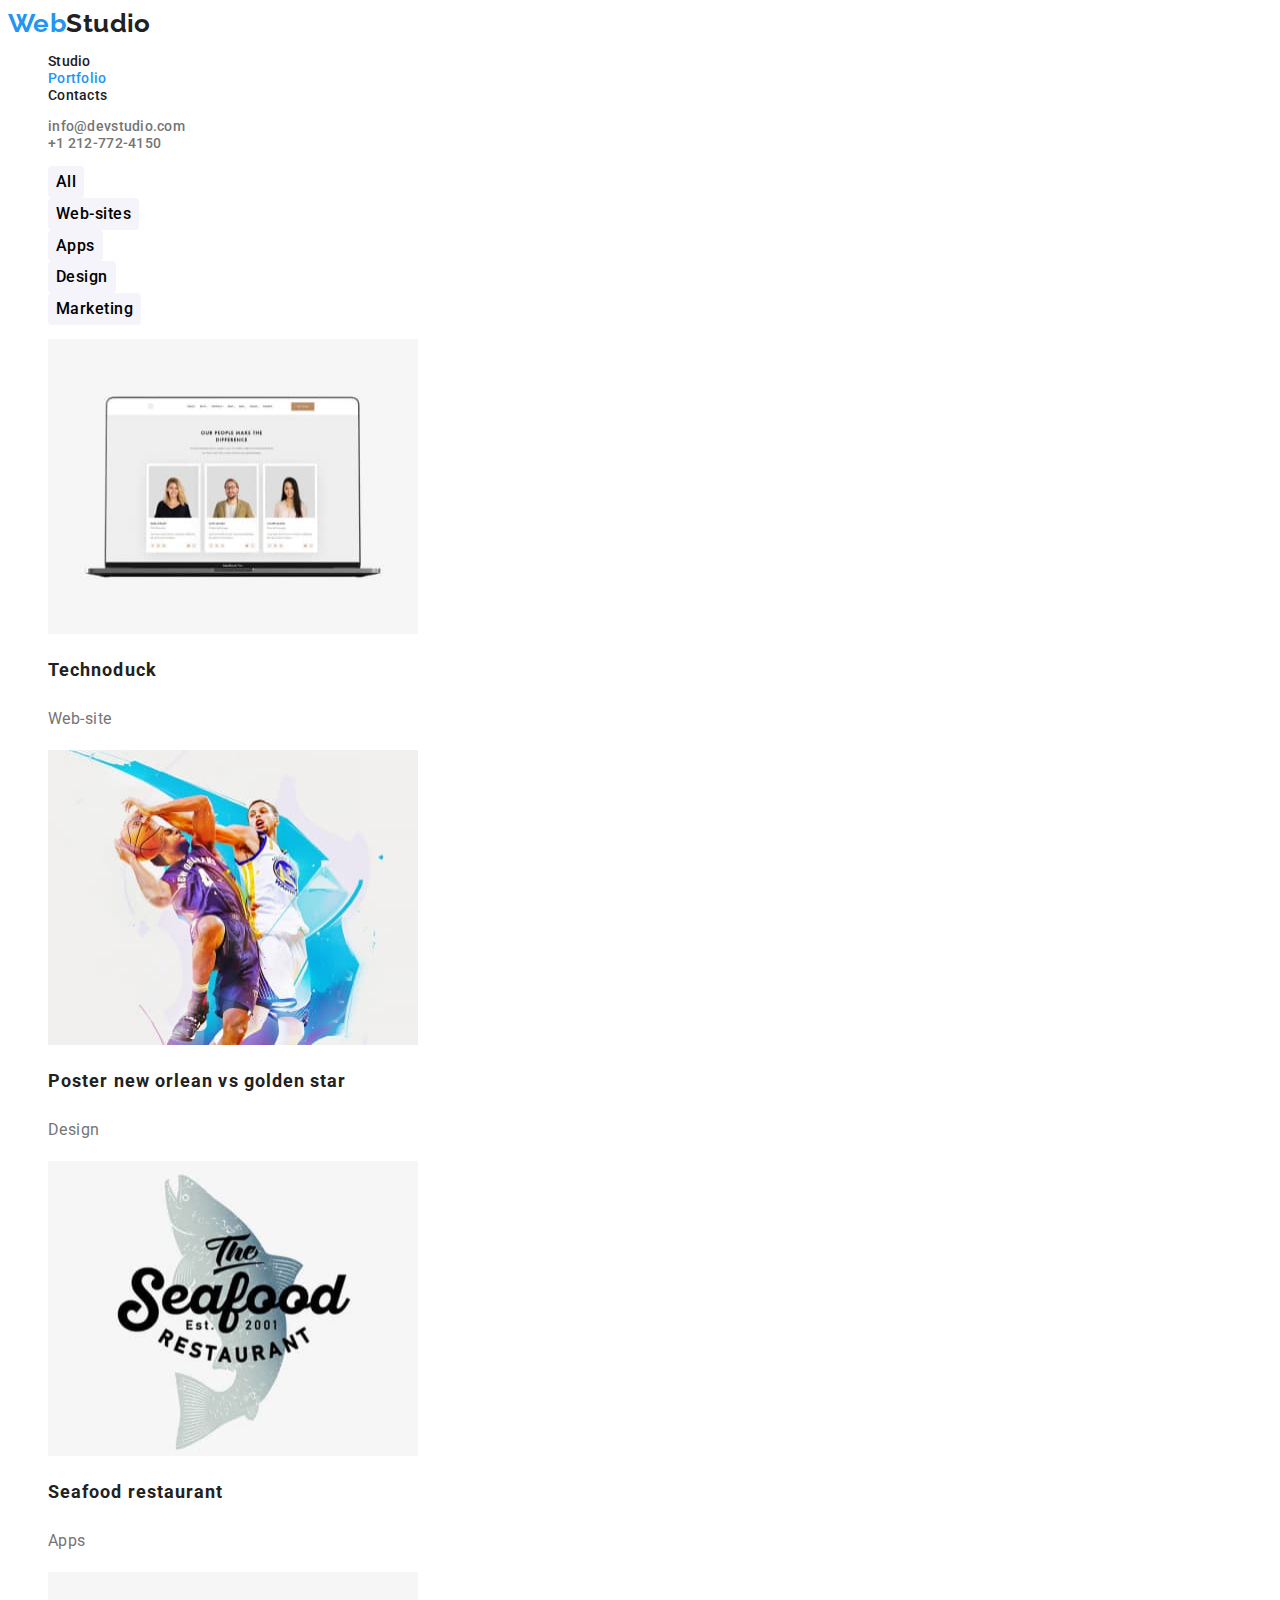
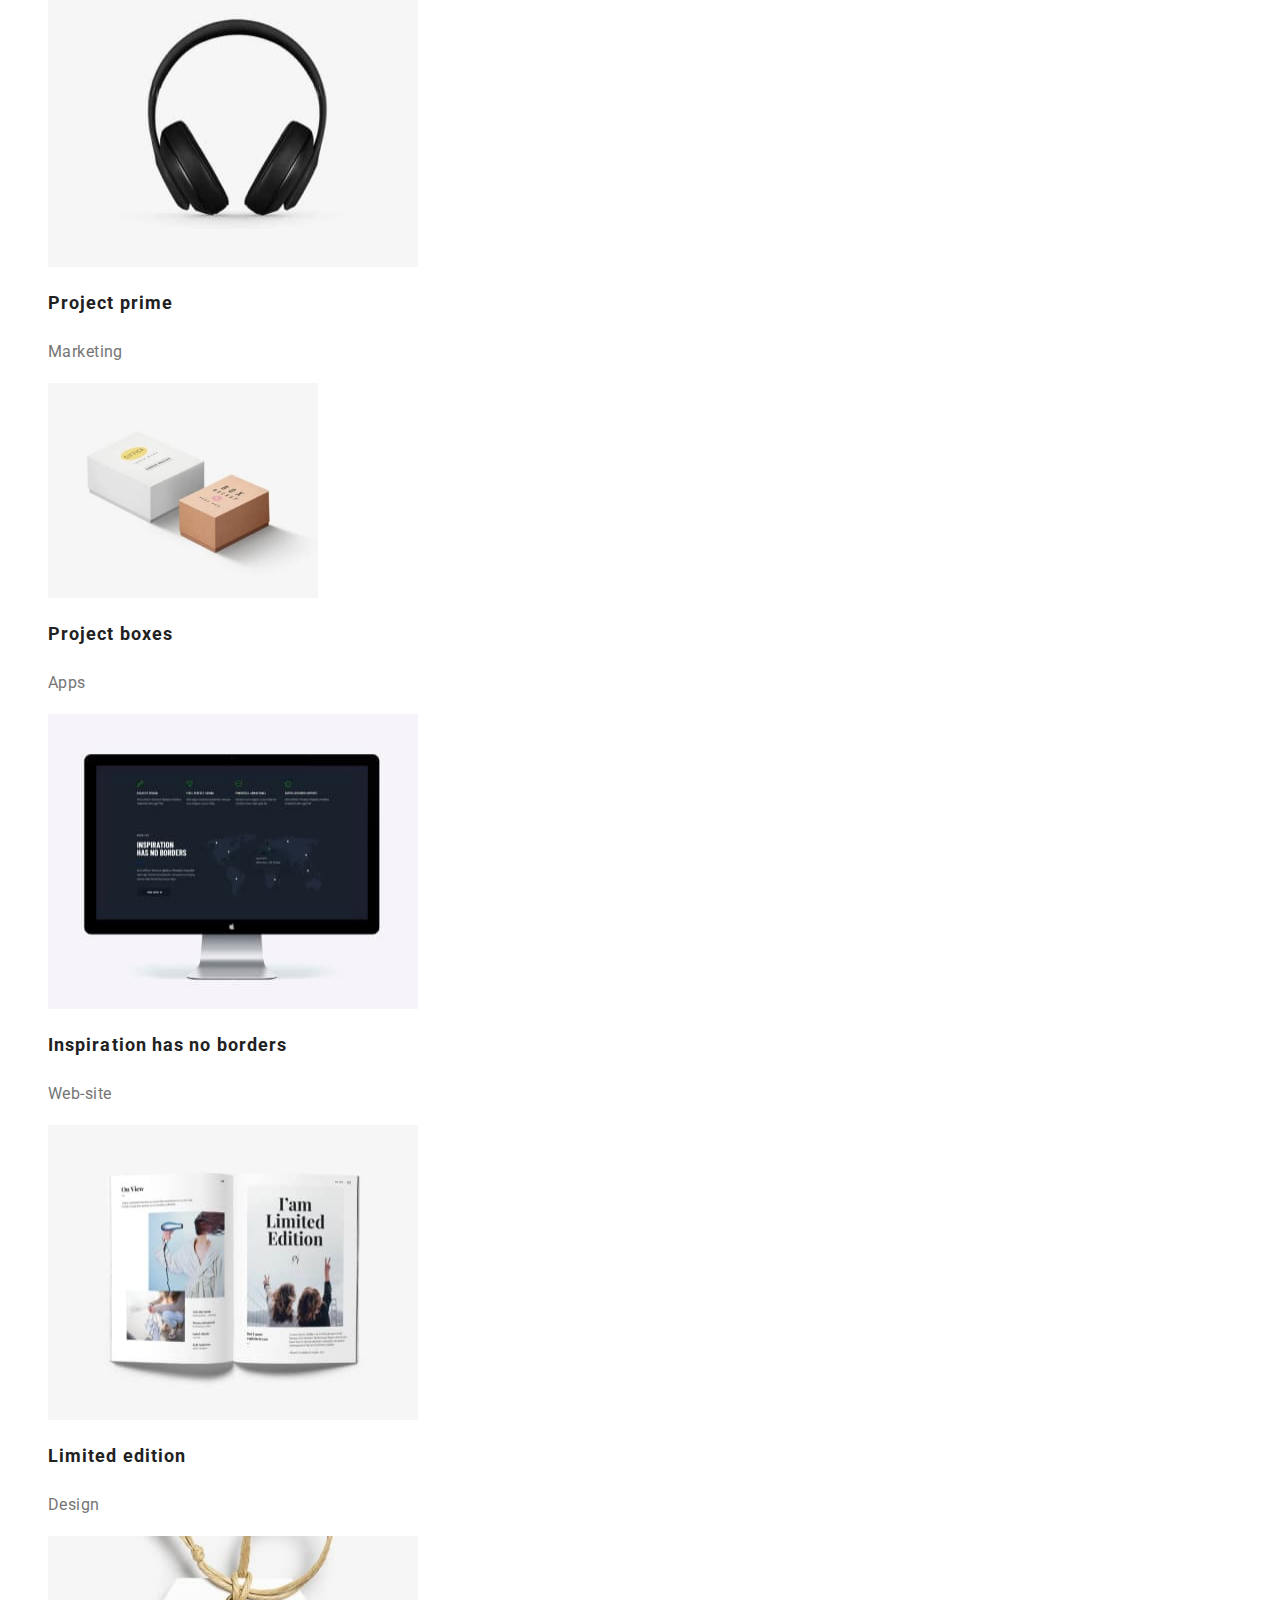
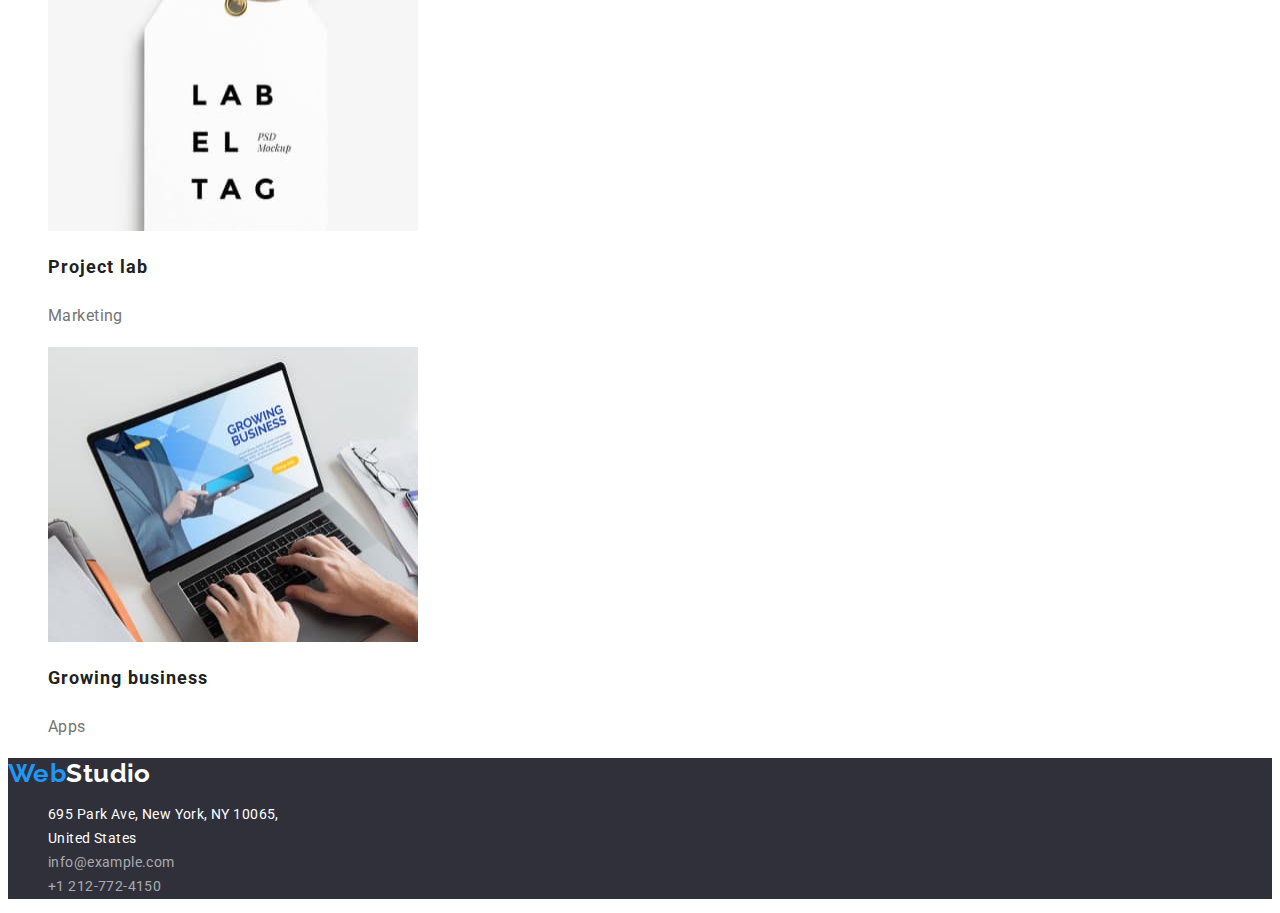
==== commit 1d13f686: "Добавляє кольори" ====
--- a/portfolio.html
+++ b/portfolio.html
@@ -38,7 +38,7 @@
     </header>
     <main>
       <section>
-        <h1 hidden>Portfolio</h1>
+        <h1 class="visually-hidden">Portfolio</h1>
         <ul class="lists">
           <li><button type="button" class="button-secondary">All</button></li>
           <li>
--- a/css/styles.css
+++ b/css/styles.css
@@ -86,6 +86,19 @@
 .button-primary:focus {
   background-color: #188ce8;
 }
+.visually-hidden {
+  position: absolute;
+  width: 1px;
+  height: 1px;
+  margin: -1px;
+  border: 0;
+  padding: 0;
+
+  white-space: nowrap;
+  clip-path: inset(100%);
+  clip: rect(0 0 0 0);
+  overflow: hidden;
+}
 .section-title {
   font-size: 14px;
   font-weight: 700;
@@ -105,6 +118,12 @@
 
   color: var(--title-text-color);
 }
+.workers {
+  background-color: #f5f4fa;
+}
+.workers-item {
+  background-color: var(--background-color);
+}
 
 .workers .subtitle {
   font-weight: 500;
@@ -126,6 +145,9 @@
   font-size: 16px;
   line-height: 1.62;
   letter-spacing: 0.03em;
+  background-color: #f5f4fa;
+  border-radius: 4px;
+  border-color: transparent;
 }
 .button-secondary:hover,
 .button-secondary:focus {
@@ -136,10 +158,12 @@
 .portfolio-link {
   text-decoration: none;
 }
-.portfolio-link:hover,
+
+/* .portfolio-link:hover,
 .portfolio-link:focus {
   color: var(--accent-color);
-}
+} */
+
 .portfolio-title {
   font-weight: 700;
   font-size: 18px;
@@ -150,6 +174,7 @@
 .portfolio-title-text {
   font-size: 16px;
   line-height: 1.88;
+  color: var(--primary-text-color);
 }
 /*--------------------------------------------------------footer----------------------------------------*/
 .footer {
